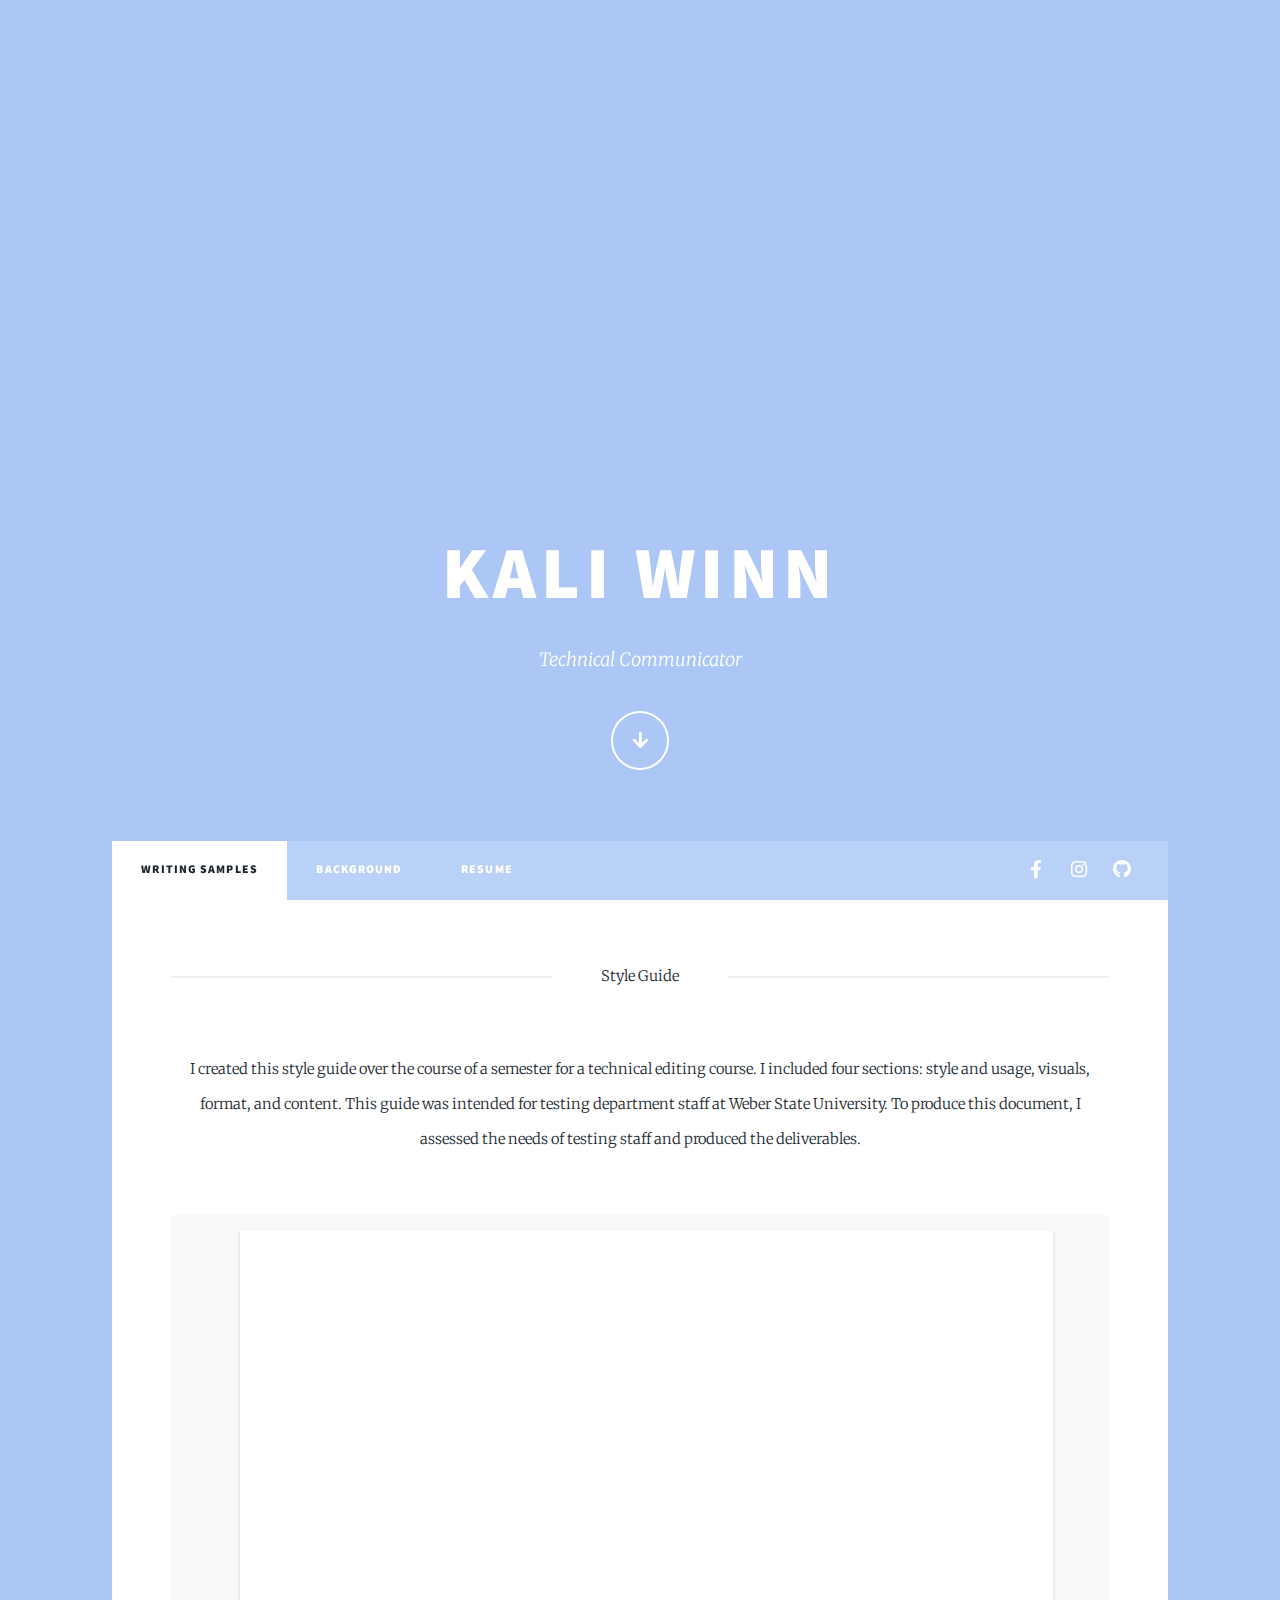
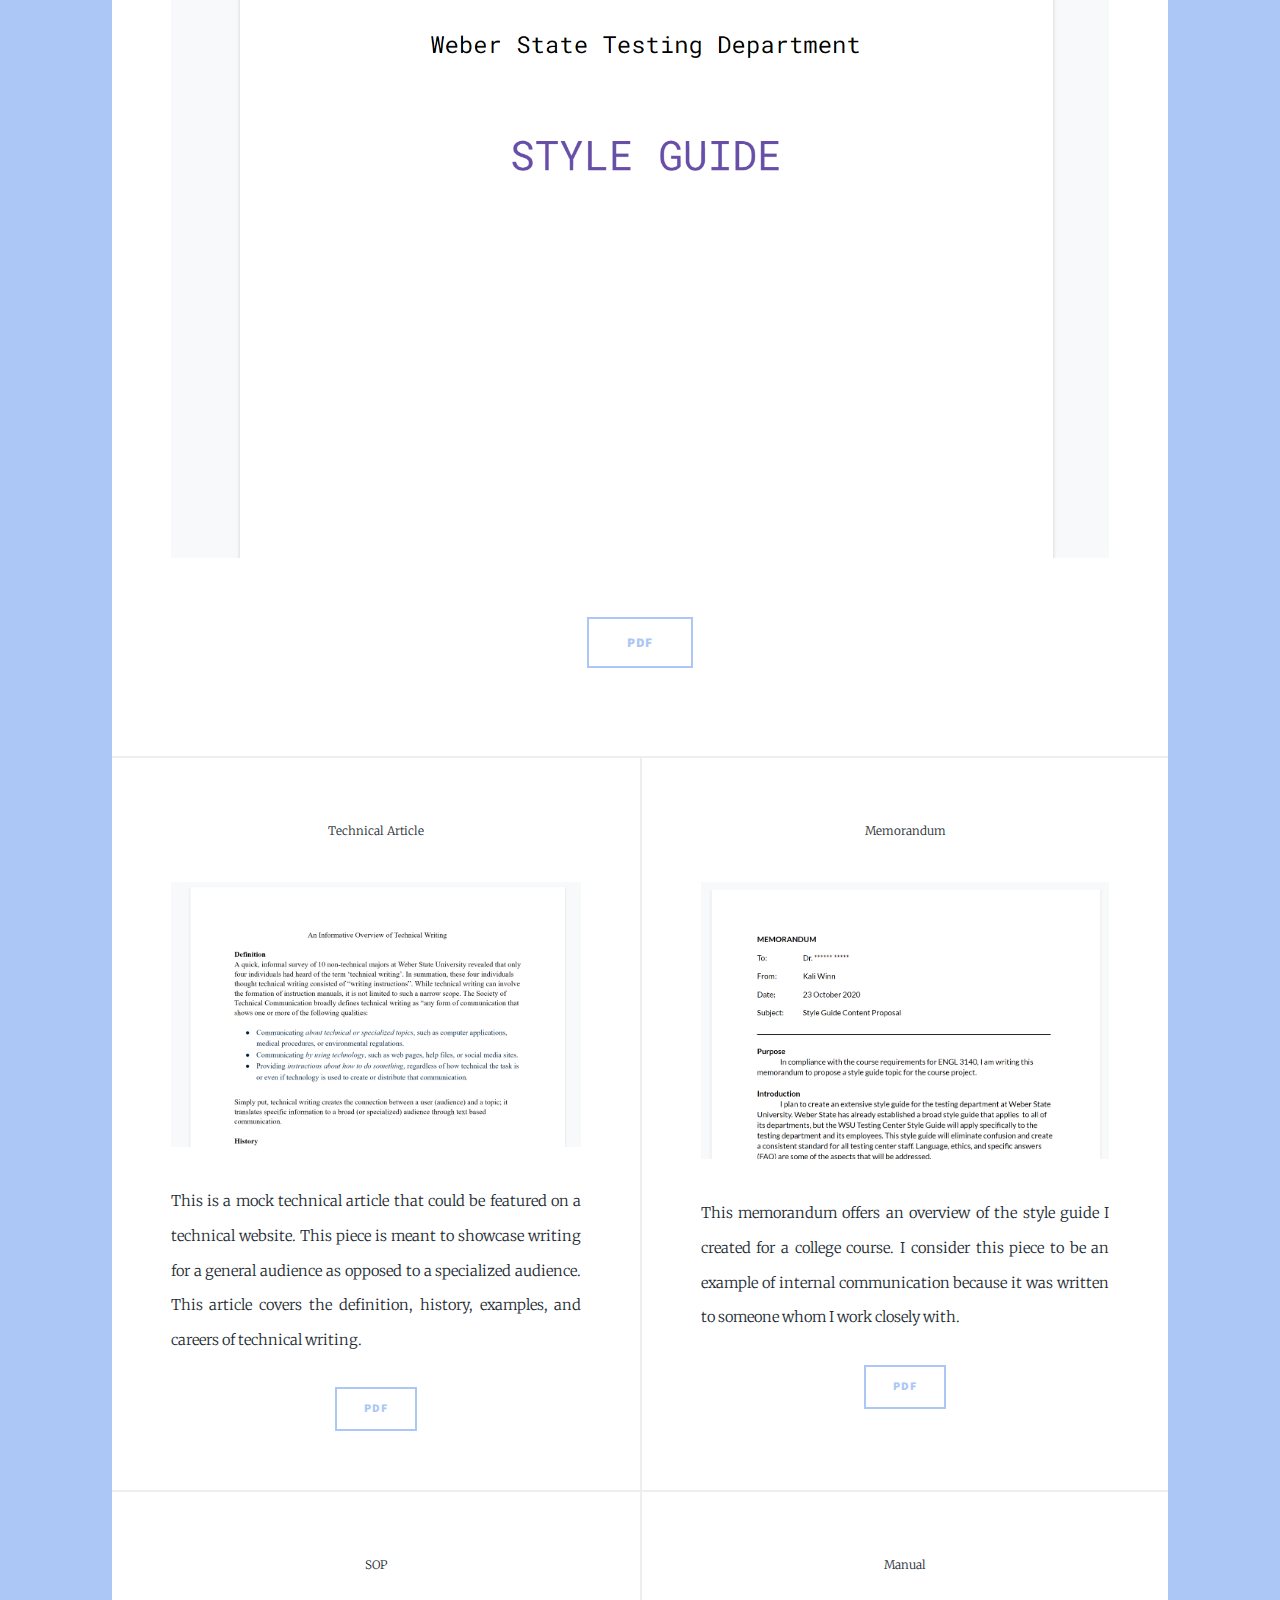
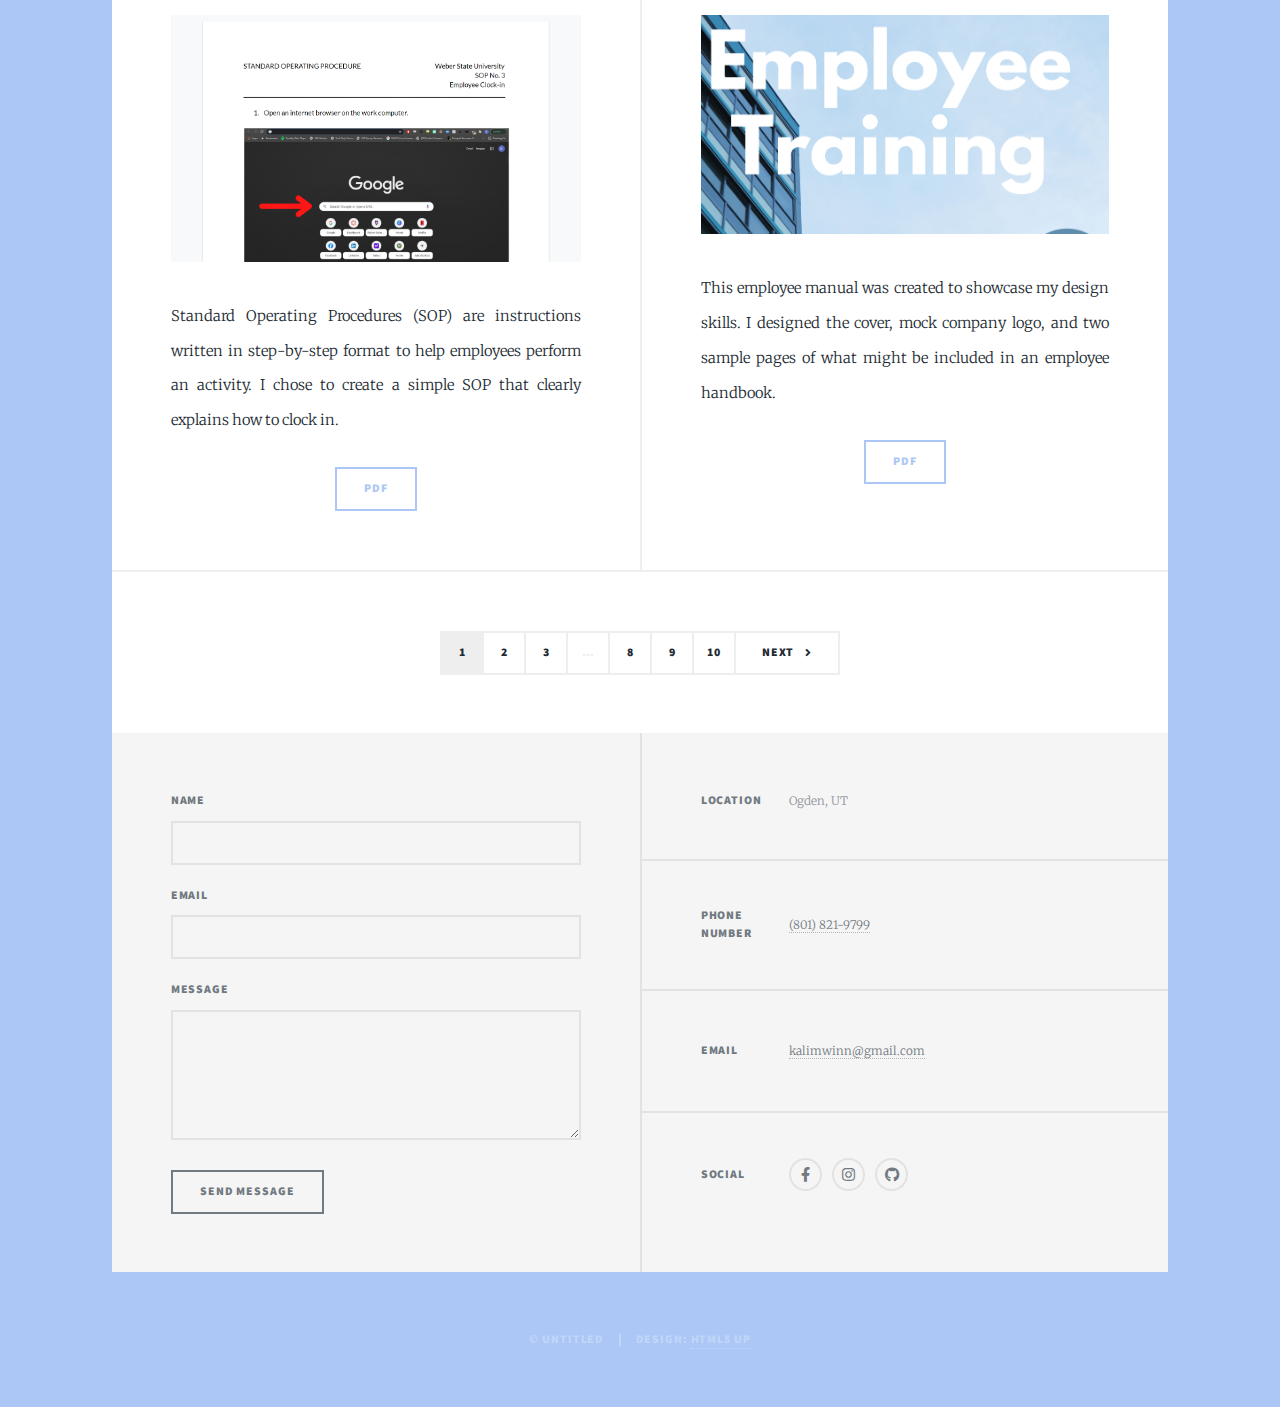
==== index.html @ 78a3e7c5 "Changes" ====
<!DOCTYPE HTML>
<!--
	Massively by HTML5 UP
	html5up.net | @ajlkn
	Free for personal and commercial use under the CCA 3.0 license (html5up.net/license)
-->
<html>
	<head>
		<title>Kali Winn</title>
		<meta charset="utf-8" />
		<meta name="viewport" content="width=device-width, initial-scale=1, user-scalable=no" />
		<link rel="stylesheet" href="assets/css/main.css" />
		<noscript><link rel="stylesheet" href="assets/css/noscript.css" /></noscript>
	</head>
	<body class="is-preload">

		<!-- Wrapper -->
			<div id="wrapper" class="fade-in">

				<!-- Intro -->
					<div id="intro">
						<h1>Kali Winn</h1>
						<p>Technical Communicator</p>
						<ul class="actions">
							<li><a href="#header" class="button icon solid solo fa-arrow-down scrolly">Continue</a></li>
						</ul>
					</div>

				<!-- Header -->
					<header id="header">
						<a href="index.html" class="logo">Portfolio</a>
					</header>

				<!-- Nav -->
					<nav id="nav">
						<ul class="links">
							<li class="active"><a href="index.html">Writing Samples</a></li>
							<li><a href="generic.html">Background</a></li>
							<li><a href="elements.html">Resume</a></li>
						</ul>
						<ul class="icons">
							<li><a href="#" class="icon brands fa-facebook-f"><span class="label">Facebook</span></a></li>
							<li><a href="#" class="icon brands fa-instagram"><span class="label">Instagram</span></a></li>
							<li><a href="#" class="icon brands fa-github"><span class="label">GitHub</span></a></li>
						</ul>
					</nav>

				<!-- Main -->
					<div id="main">

						<!-- Featured Post -->
							<article class="post featured">
								<header class="major">
									<span class="date">Style Guide</span>
									<p>I created this style guide over the course of a semester for a technical editing course. I included four sections: style and usage, visuals, format, and content. This guide was intended for testing department staff at Weber State University. To produce this document, I assessed the needs of testing staff and produced the deliverables.
									</p>
								</header>
								<a href="#" class="image main"><img src="stylecover.png" alt="" /></a>
								<ul class="actions special">
									<li><a href="#" class="button large">PDF</a></li>
								</ul>
							</article>

						<!-- Posts -->
							<section class="posts">
								<article>
									<header>
										<span class="date">Technical Article</span>
									</header>
									<a href="#" class="image fit"><img src="articlecover.png" alt="" /></a>
									<p>This is a mock technical article that could be featured on a technical website. This piece is meant to showcase writing for a general audience as opposed to a specialized audience. This article covers the definition, history, examples, and careers of technical writing.</p>
									<ul class="actions special">
										<li><a href="#" class="button">PDF</a></li>
									</ul>
								</article>
								<article>
									<header>
										<span class="date">Memorandum</span>
									</header>
									<a href="#" class="image fit"><img src="proposalcover.png" alt="" /></a>
									<p>This memorandum offers an overview of the style guide I created for a college course. I consider this piece to be an example of internal communication because it was written to someone whom I work closely with.</p>
									<ul class="actions special">
										<li><a href="#" class="button">PDF</a></li>
									</ul>
								</article>
								<article>
									<header>
										<span class="date">SOP</span>
									</header>
									<a href="#" class="image fit"><img src="sopcover.png" alt="" /></a>
									<p>Standard Operating Procedures (SOP) are instructions written in step-by-step format to help employees perform an activity. I chose to create a simple SOP that clearly explains how to clock in.</p>
									<ul class="actions special">
										<li><a href="#" class="button">PDF</a></li>
									</ul>
								</article>
								<article>
									<header>
										<span class="date">Manual</span>
									</header>
									<a href="#" class="image fit"><img src="manualcover.png" alt="" /></a>
									<p>This employee manual was created to showcase my design skills. I designed the cover, mock company logo, and two sample pages of what might be included in an employee handbook.</p>
									<ul class="actions special">
										<li><a href="#" class="button">PDF</a></li>
									</ul>
								</article>
							</section>

						<!-- Footer -->
							<footer>
								<div class="pagination">
									<!--<a href="#" class="previous">Prev</a>-->
									<a href="#" class="page active">1</a>
									<a href="#" class="page">2</a>
									<a href="#" class="page">3</a>
									<span class="extra">&hellip;</span>
									<a href="#" class="page">8</a>
									<a href="#" class="page">9</a>
									<a href="#" class="page">10</a>
									<a href="#" class="next">Next</a>
								</div>
							</footer>

					</div>

				<!-- Footer -->
					<footer id="footer">
						<section>
							<form method="post" action="#">
								<div class="fields">
									<div class="field">
										<label for="name">Name</label>
										<input type="text" name="name" id="name" />
									</div>
									<div class="field">
										<label for="email">Email</label>
										<input type="text" name="email" id="email" />
									</div>
									<div class="field">
										<label for="message">Message</label>
										<textarea name="message" id="message" rows="3"></textarea>
									</div>
								</div>
								<ul class="actions">
									<li><input type="submit" value="Send Message" /></li>
								</ul>
							</form>
						</section>
						<section class="split contact">
							<section class="alt">
								<h3>Location</h3>
								<p>Ogden, UT</p>
							</section>
							<section>
								<h3>Phone Number</h3>
								<p><a href="#">(801) 821-9799</a></p>
							</section>
							<section>
								<h3>Email</h3>
								<p><a href="#">kalimwinn@gmail.com</a></p>
							</section>
							<section>
								<h3>Social</h3>
								<ul class="icons alt">
									<li><a href="#" class="icon brands alt fa-facebook-f"><span class="label">Facebook</span></a></li>
									<li><a href="#" class="icon brands alt fa-instagram"><span class="label">Instagram</span></a></li>
									<li><a href="#" class="icon brands alt fa-github"><span class="label">GitHub</span></a></li>
								</ul>
							</section>
						</section>
					</footer>

				<!-- Copyright -->
					<div id="copyright">
						<ul><li>&copy; Untitled</li><li>Design: <a href="https://html5up.net">HTML5 UP</a></li></ul>
					</div>

			</div>

		<!-- Scripts -->
			<script src="assets/js/jquery.min.js"></script>
			<script src="assets/js/jquery.scrollex.min.js"></script>
			<script src="assets/js/jquery.scrolly.min.js"></script>
			<script src="assets/js/browser.min.js"></script>
			<script src="assets/js/breakpoints.min.js"></script>
			<script src="assets/js/util.js"></script>
			<script src="assets/js/main.js"></script>

	</body>
</html>
---- assets/css/main.css ----
@import url(fontawesome-all.min.css);
@import url("https://fonts.googleapis.com/css?family=Merriweather:300,700,300italic,700italic|Source+Sans+Pro:900");

/*
	Massively by HTML5 UP
	html5up.net | @ajlkn
	Free for personal and commercial use under the CCA 3.0 license (html5up.net/license)
*/

html, body, div, span, applet, object,
iframe, h1, h2, h3, h4, h5, h6, p, blockquote,
pre, a, abbr, acronym, address, big, cite,
code, del, dfn, em, img, ins, kbd, q, s, samp,
small, strike, strong, sub, sup, tt, var, b,
u, i, center, dl, dt, dd, ol, ul, li, fieldset,
form, label, legend, table, caption, tbody,
tfoot, thead, tr, th, td, article, aside,
canvas, details, embed, figure, figcaption,
footer, header, hgroup, menu, nav, output, ruby,
section, summary, time, mark, audio, video {
	margin: 0;
	padding: 0;
	border: 0;
	font-size: 100%;
	font: inherit;
	vertical-align: baseline;}

article, aside, details, figcaption, figure,
footer, header, hgroup, menu, nav, section {
	display: block;}

body {
	line-height: 1;
}

ol, ul {
	list-style: none;
}

blockquote, q {
	quotes: none;
}

	blockquote:before, blockquote:after, q:before, q:after {
		content: '';
		content: none;
	}

table {
	border-collapse: collapse;
	border-spacing: 0;
}

body {
	-webkit-text-size-adjust: none;
}

mark {
	background-color: transparent;
	color: inherit;
}

input::-moz-focus-inner {
	border: 0;
	padding: 0;
}

input, select, textarea {
	-moz-appearance: none;
	-webkit-appearance: none;
	-ms-appearance: none;
	appearance: none;
}

/* Basic */

	@-ms-viewport {
		width: device-width;
	}

	body {
		-ms-overflow-style: scrollbar;
	}

	@media screen and (max-width: 480px) {

		html, body {
			min-width: 320px;
		}

	}

	html {
		box-sizing: border-box;
	}

	*, *:before, *:after {
		box-sizing: inherit;
	}

	body {
		background-color:#ACC7F6;
	}

		body.is-preload *, body.is-preload *:before, body.is-preload *:after {
			-moz-animation: none !important;
			-webkit-animation: none !important;
			-ms-animation: none !important;
			animation: none !important;
			-moz-transition: none !important;
			-webkit-transition: none !important;
			-ms-transition: none !important;
			transition: none !important;
		}

/* Type */

	html {
		font-size: 16pt;
	}

		@media screen and (max-width: 1680px) {

			html {
				font-size: 12pt;
			}

		}

		@media screen and (max-width: 1280px) {

			html {
				font-size: 11pt;
			}

		}

		@media screen and (max-width: 360px) {

			html {
				font-size: 10pt;
			}

		}

	body {
		color: #212931;
	}

	body, input, select, textarea {
		font-family: "Merriweather", Georgia, serif;
		font-weight: 300;
		font-size: 1rem;
		line-height: 2.375;
	}

	a {
		-moz-transition: color 0.2s ease-in-out, background-color 0.2s ease-in-out, border-color 0.2s ease-in-out, box-shadow 0.2s ease-in-out;
		-webkit-transition: color 0.2s ease-in-out, background-color 0.2s ease-in-out, border-color 0.2s ease-in-out, box-shadow 0.2s ease-in-out;
		-ms-transition: color 0.2s ease-in-out, background-color 0.2s ease-in-out, border-color 0.2s ease-in-out, box-shadow 0.2s ease-in-out;
		transition: color 0.2s ease-in-out, background-color 0.2s ease-in-out, border-color 0.2s ease-in-out, box-shadow 0.2s ease-in-out;
		border-bottom: dotted 1px;
		text-decoration: none;
	}

		a:hover {
			border-bottom-color: transparent;
		}

	strong, b {
		font-weight: 600;
	}

	em, i {
		font-style: italic;
	}

	p {
		text-align: justify;
		margin: 0 0 2rem 0;
	}

	h1, h2, h3, h4, h5, h6 {
		font-family: "Source Sans Pro", Helvetica, sans-serif;
		font-weight: 900;
		line-height: 1.5;
		letter-spacing: 0.075em;
		text-transform: uppercase;
		margin: 0 0 1rem 0;
	}

		h1 a, h2 a, h3 a, h4 a, h5 a, h6 a {
			border-bottom: 0;
			color: inherit;
			text-decoration: none;
		}

	h1 {
		font-size: 4rem;
		line-height: 1.1;
		margin: 0 0 2rem 0;
	}

	h2 {
		font-size: 1.75rem;
		line-height: 1.3;
		margin: 0 0 1.5rem 0;
	}

	h3 {
		font-size: 1.25rem;
		margin: 0 0 1.5rem 0;
	}

	h4 {
		font-size: 1rem;
	}

	h5 {
		font-size: 0.9rem;
	}

	h6 {
		font-size: 0.8rem;
	}

	sub {
		font-size: 0.8rem;
		position: relative;
		top: 0.5rem;
	}

	sup {
		font-size: 0.8rem;
		position: relative;
		top: -0.5rem;
	}

	blockquote {
		border-left: solid 4px;
		font-style: italic;
		margin: 0 0 2rem 0;
		padding: 0.5rem 0 0.5rem 2rem;
	}

	code {
		border: solid 2px;
		font-family: "Courier New", monospace;
		font-size: 0.9rem;
		margin: 0 0.25rem;
		padding: 0.25rem 0.65rem;
	}

	pre {
		-webkit-overflow-scrolling: touch;
		font-family: "Courier New", monospace;
		font-size: 0.9rem;
		margin: 0 0 2rem 0;
	}

		pre code {
			display: block;
			line-height: 1.75;
			padding: 1rem 1.5rem;
			overflow-x: auto;
		}

	hr {
		border: 0;
		border-bottom: solid 2px;
		margin: 3rem 0;
	}

		hr.major {
			margin: 5rem 0;
		}

	.align-left {
		text-align: left;
	}

	.align-center {
		text-align: center;
	}

	.align-right {
		text-align: right;
	}

	input, select, textarea {
		color: #212931;
	}

	a {
		color: #212931;
		border-bottom-color: rgba(33, 41, 49, 0.5);
	}

		a:hover {
			border-bottom-color: transparent;
			color: #18bfef !important;
		}

	strong, b {
		color: #212931;
	}

	h1, h2, h3, h4, h5, h6 {
		color: #212931;
	}

	blockquote {
		border-left-color: #eeeeee;
	}

	code {
		background: rgba(220, 220, 220, 0.25);
		border-color: #eeeeee;
	}

	hr {
		border-bottom-color: #eeeeee;
	}

/* Row */

	.row {
		display: flex;
		flex-wrap: wrap;
		box-sizing: border-box;
		align-items: stretch;
	}

		.row > * {
			box-sizing: border-box;
		}

		.row.gtr-uniform > * > :last-child {
			margin-bottom: 0;
		}

		.row.aln-left {
			justify-content: flex-start;
		}

		.row.aln-center {
			justify-content: center;
		}

		.row.aln-right {
			justify-content: flex-end;
		}

		.row.aln-top {
			align-items: flex-start;
		}

		.row.aln-middle {
			align-items: center;
		}

		.row.aln-bottom {
			align-items: flex-end;
		}

		.row > .imp {
			order: -1;
		}

		.row > .col-1 {
			width: 8.33333%;
		}

		.row > .off-1 {
			margin-left: 8.33333%;
		}

		.row > .col-2 {
			width: 16.66667%;
		}

		.row > .off-2 {
			margin-left: 16.66667%;
		}

		.row > .col-3 {
			width: 25%;
		}

		.row > .off-3 {
			margin-left: 25%;
		}

		.row > .col-4 {
			width: 33.33333%;
		}

		.row > .off-4 {
			margin-left: 33.33333%;
		}

		.row > .col-5 {
			width: 41.66667%;
		}

		.row > .off-5 {
			margin-left: 41.66667%;
		}

		.row > .col-6 {
			width: 50%;
		}

		.row > .off-6 {
			margin-left: 50%;
		}

		.row > .col-7 {
			width: 58.33333%;
		}

		.row > .off-7 {
			margin-left: 58.33333%;
		}

		.row > .col-8 {
			width: 66.66667%;
		}

		.row > .off-8 {
			margin-left: 66.66667%;
		}

		.row > .col-9 {
			width: 75%;
		}

		.row > .off-9 {
			margin-left: 75%;
		}

		.row > .col-10 {
			width: 83.33333%;
		}

		.row > .off-10 {
			margin-left: 83.33333%;
		}

		.row > .col-11 {
			width: 91.66667%;
		}

		.row > .off-11 {
			margin-left: 91.66667%;
		}

		.row > .col-12 {
			width: 100%;
		}

		.row > .off-12 {
			margin-left: 100%;
		}

		.row.gtr-0 {
			margin-top: 0;
			margin-left: 0rem;
		}

			.row.gtr-0 > * {
				padding: 0 0 0 0rem;
			}

			.row.gtr-0.gtr-uniform {
				margin-top: 0rem;
			}

				.row.gtr-0.gtr-uniform > * {
					padding-top: 0rem;
				}

		.row.gtr-25 {
			margin-top: 0;
			margin-left: -0.375rem;
		}

			.row.gtr-25 > * {
				padding: 0 0 0 0.375rem;
			}

			.row.gtr-25.gtr-uniform {
				margin-top: -0.375rem;
			}

				.row.gtr-25.gtr-uniform > * {
					padding-top: 0.375rem;
				}

		.row.gtr-50 {
			margin-top: 0;
			margin-left: -0.75rem;
		}

			.row.gtr-50 > * {
				padding: 0 0 0 0.75rem;
			}

			.row.gtr-50.gtr-uniform {
				margin-top: -0.75rem;
			}

				.row.gtr-50.gtr-uniform > * {
					padding-top: 0.75rem;
				}

		.row {
			margin-top: 0;
			margin-left: -1.5rem;
		}

			.row > * {
				padding: 0 0 0 1.5rem;
			}

			.row.gtr-uniform {
				margin-top: -1.5rem;
			}

				.row.gtr-uniform > * {
					padding-top: 1.5rem;
				}

		.row.gtr-150 {
			margin-top: 0;
			margin-left: -2.25rem;
		}

			.row.gtr-150 > * {
				padding: 0 0 0 2.25rem;
			}

			.row.gtr-150.gtr-uniform {
				margin-top: -2.25rem;
			}

				.row.gtr-150.gtr-uniform > * {
					padding-top: 2.25rem;
				}

		.row.gtr-200 {
			margin-top: 0;
			margin-left: -3rem;
		}

			.row.gtr-200 > * {
				padding: 0 0 0 3rem;
			}

			.row.gtr-200.gtr-uniform {
				margin-top: -3rem;
			}

				.row.gtr-200.gtr-uniform > * {
					padding-top: 3rem;
				}

		@media screen and (max-width: 1680px) {

			.row {
				display: flex;
				flex-wrap: wrap;
				box-sizing: border-box;
				align-items: stretch;
			}

				.row > * {
					box-sizing: border-box;
				}

				.row.gtr-uniform > * > :last-child {
					margin-bottom: 0;
				}

				.row.aln-left {
					justify-content: flex-start;
				}

				.row.aln-center {
					justify-content: center;
				}

				.row.aln-right {
					justify-content: flex-end;
				}

				.row.aln-top {
					align-items: flex-start;
				}

				.row.aln-middle {
					align-items: center;
				}

				.row.aln-bottom {
					align-items: flex-end;
				}

				.row > .imp-xlarge {
					order: -1;
				}

				.row > .col-1-xlarge {
					width: 8.33333%;
				}

				.row > .off-1-xlarge {
					margin-left: 8.33333%;
				}

				.row > .col-2-xlarge {
					width: 16.66667%;
				}

				.row > .off-2-xlarge {
					margin-left: 16.66667%;
				}

				.row > .col-3-xlarge {
					width: 25%;
				}

				.row > .off-3-xlarge {
					margin-left: 25%;
				}

				.row > .col-4-xlarge {
					width: 33.33333%;
				}

				.row > .off-4-xlarge {
					margin-left: 33.33333%;
				}

				.row > .col-5-xlarge {
					width: 41.66667%;
				}

				.row > .off-5-xlarge {
					margin-left: 41.66667%;
				}

				.row > .col-6-xlarge {
					width: 50%;
				}

				.row > .off-6-xlarge {
					margin-left: 50%;
				}

				.row > .col-7-xlarge {
					width: 58.33333%;
				}

				.row > .off-7-xlarge {
					margin-left: 58.33333%;
				}

				.row > .col-8-xlarge {
					width: 66.66667%;
				}

				.row > .off-8-xlarge {
					margin-left: 66.66667%;
				}

				.row > .col-9-xlarge {
					width: 75%;
				}

				.row > .off-9-xlarge {
					margin-left: 75%;
				}

				.row > .col-10-xlarge {
					width: 83.33333%;
				}

				.row > .off-10-xlarge {
					margin-left: 83.33333%;
				}

				.row > .col-11-xlarge {
					width: 91.66667%;
				}

				.row > .off-11-xlarge {
					margin-left: 91.66667%;
				}

				.row > .col-12-xlarge {
					width: 100%;
				}

				.row > .off-12-xlarge {
					margin-left: 100%;
				}

				.row.gtr-0 {
					margin-top: 0;
					margin-left: 0rem;
				}

					.row.gtr-0 > * {
						padding: 0 0 0 0rem;
					}

					.row.gtr-0.gtr-uniform {
						margin-top: 0rem;
					}

						.row.gtr-0.gtr-uniform > * {
							padding-top: 0rem;
						}

				.row.gtr-25 {
					margin-top: 0;
					margin-left: -0.375rem;
				}

					.row.gtr-25 > * {
						padding: 0 0 0 0.375rem;
					}

					.row.gtr-25.gtr-uniform {
						margin-top: -0.375rem;
					}

						.row.gtr-25.gtr-uniform > * {
							padding-top: 0.375rem;
						}

				.row.gtr-50 {
					margin-top: 0;
					margin-left: -0.75rem;
				}

					.row.gtr-50 > * {
						padding: 0 0 0 0.75rem;
					}

					.row.gtr-50.gtr-uniform {
						margin-top: -0.75rem;
					}

						.row.gtr-50.gtr-uniform > * {
							padding-top: 0.75rem;
						}

				.row {
					margin-top: 0;
					margin-left: -1.5rem;
				}

					.row > * {
						padding: 0 0 0 1.5rem;
					}

					.row.gtr-uniform {
						margin-top: -1.5rem;
					}

						.row.gtr-uniform > * {
							padding-top: 1.5rem;
						}

				.row.gtr-150 {
					margin-top: 0;
					margin-left: -2.25rem;
				}

					.row.gtr-150 > * {
						padding: 0 0 0 2.25rem;
					}

					.row.gtr-150.gtr-uniform {
						margin-top: -2.25rem;
					}

						.row.gtr-150.gtr-uniform > * {
							padding-top: 2.25rem;
						}

				.row.gtr-200 {
					margin-top: 0;
					margin-left: -3rem;
				}

					.row.gtr-200 > * {
						padding: 0 0 0 3rem;
					}

					.row.gtr-200.gtr-uniform {
						margin-top: -3rem;
					}

						.row.gtr-200.gtr-uniform > * {
							padding-top: 3rem;
						}

		}

		@media screen and (max-width: 1280px) {

			.row {
				display: flex;
				flex-wrap: wrap;
				box-sizing: border-box;
				align-items: stretch;
			}

				.row > * {
					box-sizing: border-box;
				}

				.row.gtr-uniform > * > :last-child {
					margin-bottom: 0;
				}

				.row.aln-left {
					justify-content: flex-start;
				}

				.row.aln-center {
					justify-content: center;
				}

				.row.aln-right {
					justify-content: flex-end;
				}

				.row.aln-top {
					align-items: flex-start;
				}

				.row.aln-middle {
					align-items: center;
				}

				.row.aln-bottom {
					align-items: flex-end;
				}

				.row > .imp-large {
					order: -1;
				}

				.row > .col-1-large {
					width: 8.33333%;
				}

				.row > .off-1-large {
					margin-left: 8.33333%;
				}

				.row > .col-2-large {
					width: 16.66667%;
				}

				.row > .off-2-large {
					margin-left: 16.66667%;
				}

				.row > .col-3-large {
					width: 25%;
				}

				.row > .off-3-large {
					margin-left: 25%;
				}

				.row > .col-4-large {
					width: 33.33333%;
				}

				.row > .off-4-large {
					margin-left: 33.33333%;
				}

				.row > .col-5-large {
					width: 41.66667%;
				}

				.row > .off-5-large {
					margin-left: 41.66667%;
				}

				.row > .col-6-large {
					width: 50%;
				}

				.row > .off-6-large {
					margin-left: 50%;
				}

				.row > .col-7-large {
					width: 58.33333%;
				}

				.row > .off-7-large {
					margin-left: 58.33333%;
				}

				.row > .col-8-large {
					width: 66.66667%;
				}

				.row > .off-8-large {
					margin-left: 66.66667%;
				}

				.row > .col-9-large {
					width: 75%;
				}

				.row > .off-9-large {
					margin-left: 75%;
				}

				.row > .col-10-large {
					width: 83.33333%;
				}

				.row > .off-10-large {
					margin-left: 83.33333%;
				}

				.row > .col-11-large {
					width: 91.66667%;
				}

				.row > .off-11-large {
					margin-left: 91.66667%;
				}

				.row > .col-12-large {
					width: 100%;
				}

				.row > .off-12-large {
					margin-left: 100%;
				}

				.row.gtr-0 {
					margin-top: 0;
					margin-left: 0rem;
				}

					.row.gtr-0 > * {
						padding: 0 0 0 0rem;
					}

					.row.gtr-0.gtr-uniform {
						margin-top: 0rem;
					}

						.row.gtr-0.gtr-uniform > * {
							padding-top: 0rem;
						}

				.row.gtr-25 {
					margin-top: 0;
					margin-left: -0.375rem;
				}

					.row.gtr-25 > * {
						padding: 0 0 0 0.375rem;
					}

					.row.gtr-25.gtr-uniform {
						margin-top: -0.375rem;
					}

						.row.gtr-25.gtr-uniform > * {
							padding-top: 0.375rem;
						}

				.row.gtr-50 {
					margin-top: 0;
					margin-left: -0.75rem;
				}

					.row.gtr-50 > * {
						padding: 0 0 0 0.75rem;
					}

					.row.gtr-50.gtr-uniform {
						margin-top: -0.75rem;
					}

						.row.gtr-50.gtr-uniform > * {
							padding-top: 0.75rem;
						}

				.row {
					margin-top: 0;
					margin-left: -1.5rem;
				}

					.row > * {
						padding: 0 0 0 1.5rem;
					}

					.row.gtr-uniform {
						margin-top: -1.5rem;
					}

						.row.gtr-uniform > * {
							padding-top: 1.5rem;
						}

				.row.gtr-150 {
					margin-top: 0;
					margin-left: -2.25rem;
				}

					.row.gtr-150 > * {
						padding: 0 0 0 2.25rem;
					}

					.row.gtr-150.gtr-uniform {
						margin-top: -2.25rem;
					}

						.row.gtr-150.gtr-uniform > * {
							padding-top: 2.25rem;
						}

				.row.gtr-200 {
					margin-top: 0;
					margin-left: -3rem;
				}

					.row.gtr-200 > * {
						padding: 0 0 0 3rem;
					}

					.row.gtr-200.gtr-uniform {
						margin-top: -3rem;
					}

						.row.gtr-200.gtr-uniform > * {
							padding-top: 3rem;
						}

		}

		@media screen and (max-width: 980px) {

			.row {
				display: flex;
				flex-wrap: wrap;
				box-sizing: border-box;
				align-items: stretch;
			}

				.row > * {
					box-sizing: border-box;
				}

				.row.gtr-uniform > * > :last-child {
					margin-bottom: 0;
				}

				.row.aln-left {
					justify-content: flex-start;
				}

				.row.aln-center {
					justify-content: center;
				}

				.row.aln-right {
					justify-content: flex-end;
				}

				.row.aln-top {
					align-items: flex-start;
				}

				.row.aln-middle {
					align-items: center;
				}

				.row.aln-bottom {
					align-items: flex-end;
				}

				.row > .imp-medium {
					order: -1;
				}

				.row > .col-1-medium {
					width: 8.33333%;
				}

				.row > .off-1-medium {
					margin-left: 8.33333%;
				}

				.row > .col-2-medium {
					width: 16.66667%;
				}

				.row > .off-2-medium {
					margin-left: 16.66667%;
				}

				.row > .col-3-medium {
					width: 25%;
				}

				.row > .off-3-medium {
					margin-left: 25%;
				}

				.row > .col-4-medium {
					width: 33.33333%;
				}

				.row > .off-4-medium {
					margin-left: 33.33333%;
				}

				.row > .col-5-medium {
					width: 41.66667%;
				}

				.row > .off-5-medium {
					margin-left: 41.66667%;
				}

				.row > .col-6-medium {
					width: 50%;
				}

				.row > .off-6-medium {
					margin-left: 50%;
				}

				.row > .col-7-medium {
					width: 58.33333%;
				}

				.row > .off-7-medium {
					margin-left: 58.33333%;
				}

				.row > .col-8-medium {
					width: 66.66667%;
				}

				.row > .off-8-medium {
					margin-left: 66.66667%;
				}

				.row > .col-9-medium {
					width: 75%;
				}

				.row > .off-9-medium {
					margin-left: 75%;
				}

				.row > .col-10-medium {
					width: 83.33333%;
				}

				.row > .off-10-medium {
					margin-left: 83.33333%;
				}

				.row > .col-11-medium {
					width: 91.66667%;
				}

				.row > .off-11-medium {
					margin-left: 91.66667%;
				}

				.row > .col-12-medium {
					width: 100%;
				}

				.row > .off-12-medium {
					margin-left: 100%;
				}

				.row.gtr-0 {
					margin-top: 0;
					margin-left: 0rem;
				}

					.row.gtr-0 > * {
						padding: 0 0 0 0rem;
					}

					.row.gtr-0.gtr-uniform {
						margin-top: 0rem;
					}

						.row.gtr-0.gtr-uniform > * {
							padding-top: 0rem;
						}

				.row.gtr-25 {
					margin-top: 0;
					margin-left: -0.375rem;
				}

					.row.gtr-25 > * {
						padding: 0 0 0 0.375rem;
					}

					.row.gtr-25.gtr-uniform {
						margin-top: -0.375rem;
					}

						.row.gtr-25.gtr-uniform > * {
							padding-top: 0.375rem;
						}

				.row.gtr-50 {
					margin-top: 0;
					margin-left: -0.75rem;
				}

					.row.gtr-50 > * {
						padding: 0 0 0 0.75rem;
					}

					.row.gtr-50.gtr-uniform {
						margin-top: -0.75rem;
					}

						.row.gtr-50.gtr-uniform > * {
							padding-top: 0.75rem;
						}

				.row {
					margin-top: 0;
					margin-left: -1.5rem;
				}

					.row > * {
						padding: 0 0 0 1.5rem;
					}

					.row.gtr-uniform {
						margin-top: -1.5rem;
					}

						.row.gtr-uniform > * {
							padding-top: 1.5rem;
						}

				.row.gtr-150 {
					margin-top: 0;
					margin-left: -2.25rem;
				}

					.row.gtr-150 > * {
						padding: 0 0 0 2.25rem;
					}

					.row.gtr-150.gtr-uniform {
						margin-top: -2.25rem;
					}

						.row.gtr-150.gtr-uniform > * {
							padding-top: 2.25rem;
						}

				.row.gtr-200 {
					margin-top: 0;
					margin-left: -3rem;
				}

					.row.gtr-200 > * {
						padding: 0 0 0 3rem;
					}

					.row.gtr-200.gtr-uniform {
						margin-top: -3rem;
					}

						.row.gtr-200.gtr-uniform > * {
							padding-top: 3rem;
						}

		}

		@media screen and (max-width: 736px) {

			.row {
				display: flex;
				flex-wrap: wrap;
				box-sizing: border-box;
				align-items: stretch;
			}

				.row > * {
					box-sizing: border-box;
				}

				.row.gtr-uniform > * > :last-child {
					margin-bottom: 0;
				}

				.row.aln-left {
					justify-content: flex-start;
				}

				.row.aln-center {
					justify-content: center;
				}

				.row.aln-right {
					justify-content: flex-end;
				}

				.row.aln-top {
					align-items: flex-start;
				}

				.row.aln-middle {
					align-items: center;
				}

				.row.aln-bottom {
					align-items: flex-end;
				}

				.row > .imp-small {
					order: -1;
				}

				.row > .col-1-small {
					width: 8.33333%;
				}

				.row > .off-1-small {
					margin-left: 8.33333%;
				}

				.row > .col-2-small {
					width: 16.66667%;
				}

				.row > .off-2-small {
					margin-left: 16.66667%;
				}

				.row > .col-3-small {
					width: 25%;
				}

				.row > .off-3-small {
					margin-left: 25%;
				}

				.row > .col-4-small {
					width: 33.33333%;
				}

				.row > .off-4-small {
					margin-left: 33.33333%;
				}

				.row > .col-5-small {
					width: 41.66667%;
				}

				.row > .off-5-small {
					margin-left: 41.66667%;
				}

				.row > .col-6-small {
					width: 50%;
				}

				.row > .off-6-small {
					margin-left: 50%;
				}

				.row > .col-7-small {
					width: 58.33333%;
				}

				.row > .off-7-small {
					margin-left: 58.33333%;
				}

				.row > .col-8-small {
					width: 66.66667%;
				}

				.row > .off-8-small {
					margin-left: 66.66667%;
				}

				.row > .col-9-small {
					width: 75%;
				}

				.row > .off-9-small {
					margin-left: 75%;
				}

				.row > .col-10-small {
					width: 83.33333%;
				}

				.row > .off-10-small {
					margin-left: 83.33333%;
				}

				.row > .col-11-small {
					width: 91.66667%;
				}

				.row > .off-11-small {
					margin-left: 91.66667%;
				}

				.row > .col-12-small {
					width: 100%;
				}

				.row > .off-12-small {
					margin-left: 100%;
				}

				.row.gtr-0 {
					margin-top: 0;
					margin-left: 0rem;
				}

					.row.gtr-0 > * {
						padding: 0 0 0 0rem;
					}

					.row.gtr-0.gtr-uniform {
						margin-top: 0rem;
					}

						.row.gtr-0.gtr-uniform > * {
							padding-top: 0rem;
						}

				.row.gtr-25 {
					margin-top: 0;
					margin-left: -0.375rem;
				}

					.row.gtr-25 > * {
						padding: 0 0 0 0.375rem;
					}

					.row.gtr-25.gtr-uniform {
						margin-top: -0.375rem;
					}

						.row.gtr-25.gtr-uniform > * {
							padding-top: 0.375rem;
						}

				.row.gtr-50 {
					margin-top: 0;
					margin-left: -0.75rem;
				}

					.row.gtr-50 > * {
						padding: 0 0 0 0.75rem;
					}

					.row.gtr-50.gtr-uniform {
						margin-top: -0.75rem;
					}

						.row.gtr-50.gtr-uniform > * {
							padding-top: 0.75rem;
						}

				.row {
					margin-top: 0;
					margin-left: -1.5rem;
				}

					.row > * {
						padding: 0 0 0 1.5rem;
					}

					.row.gtr-uniform {
						margin-top: -1.5rem;
					}

						.row.gtr-uniform > * {
							padding-top: 1.5rem;
						}

				.row.gtr-150 {
					margin-top: 0;
					margin-left: -2.25rem;
				}

					.row.gtr-150 > * {
						padding: 0 0 0 2.25rem;
					}

					.row.gtr-150.gtr-uniform {
						margin-top: -2.25rem;
					}

						.row.gtr-150.gtr-uniform > * {
							padding-top: 2.25rem;
						}

				.row.gtr-200 {
					margin-top: 0;
					margin-left: -3rem;
				}

					.row.gtr-200 > * {
						padding: 0 0 0 3rem;
					}

					.row.gtr-200.gtr-uniform {
						margin-top: -3rem;
					}

						.row.gtr-200.gtr-uniform > * {
							padding-top: 3rem;
						}

		}

		@media screen and (max-width: 480px) {

			.row {
				display: flex;
				flex-wrap: wrap;
				box-sizing: border-box;
				align-items: stretch;
			}

				.row > * {
					box-sizing: border-box;
				}

				.row.gtr-uniform > * > :last-child {
					margin-bottom: 0;
				}

				.row.aln-left {
					justify-content: flex-start;
				}

				.row.aln-center {
					justify-content: center;
				}

				.row.aln-right {
					justify-content: flex-end;
				}

				.row.aln-top {
					align-items: flex-start;
				}

				.row.aln-middle {
					align-items: center;
				}

				.row.aln-bottom {
					align-items: flex-end;
				}

				.row > .imp-xsmall {
					order: -1;
				}

				.row > .col-1-xsmall {
					width: 8.33333%;
				}

				.row > .off-1-xsmall {
					margin-left: 8.33333%;
				}

				.row > .col-2-xsmall {
					width: 16.66667%;
				}

				.row > .off-2-xsmall {
					margin-left: 16.66667%;
				}

				.row > .col-3-xsmall {
					width: 25%;
				}

				.row > .off-3-xsmall {
					margin-left: 25%;
				}

				.row > .col-4-xsmall {
					width: 33.33333%;
				}

				.row > .off-4-xsmall {
					margin-left: 33.33333%;
				}

				.row > .col-5-xsmall {
					width: 41.66667%;
				}

				.row > .off-5-xsmall {
					margin-left: 41.66667%;
				}

				.row > .col-6-xsmall {
					width: 50%;
				}

				.row > .off-6-xsmall {
					margin-left: 50%;
				}

				.row > .col-7-xsmall {
					width: 58.33333%;
				}

				.row > .off-7-xsmall {
					margin-left: 58.33333%;
				}

				.row > .col-8-xsmall {
					width: 66.66667%;
				}

				.row > .off-8-xsmall {
					margin-left: 66.66667%;
				}

				.row > .col-9-xsmall {
					width: 75%;
				}

				.row > .off-9-xsmall {
					margin-left: 75%;
				}

				.row > .col-10-xsmall {
					width: 83.33333%;
				}

				.row > .off-10-xsmall {
					margin-left: 83.33333%;
				}

				.row > .col-11-xsmall {
					width: 91.66667%;
				}

				.row > .off-11-xsmall {
					margin-left: 91.66667%;
				}

				.row > .col-12-xsmall {
					width: 100%;
				}

				.row > .off-12-xsmall {
					margin-left: 100%;
				}

				.row.gtr-0 {
					margin-top: 0;
					margin-left: 0rem;
				}

					.row.gtr-0 > * {
						padding: 0 0 0 0rem;
					}

					.row.gtr-0.gtr-uniform {
						margin-top: 0rem;
					}

						.row.gtr-0.gtr-uniform > * {
							padding-top: 0rem;
						}

				.row.gtr-25 {
					margin-top: 0;
					margin-left: -0.375rem;
				}

					.row.gtr-25 > * {
						padding: 0 0 0 0.375rem;
					}

					.row.gtr-25.gtr-uniform {
						margin-top: -0.375rem;
					}

						.row.gtr-25.gtr-uniform > * {
							padding-top: 0.375rem;
						}

				.row.gtr-50 {
					margin-top: 0;
					margin-left: -0.75rem;
				}

					.row.gtr-50 > * {
						padding: 0 0 0 0.75rem;
					}

					.row.gtr-50.gtr-uniform {
						margin-top: -0.75rem;
					}

						.row.gtr-50.gtr-uniform > * {
							padding-top: 0.75rem;
						}

				.row {
					margin-top: 0;
					margin-left: -1.5rem;
				}

					.row > * {
						padding: 0 0 0 1.5rem;
					}

					.row.gtr-uniform {
						margin-top: -1.5rem;
					}

						.row.gtr-uniform > * {
							padding-top: 1.5rem;
						}

				.row.gtr-150 {
					margin-top: 0;
					margin-left: -2.25rem;
				}

					.row.gtr-150 > * {
						padding: 0 0 0 2.25rem;
					}

					.row.gtr-150.gtr-uniform {
						margin-top: -2.25rem;
					}

						.row.gtr-150.gtr-uniform > * {
							padding-top: 2.25rem;
						}

				.row.gtr-200 {
					margin-top: 0;
					margin-left: -3rem;
				}

					.row.gtr-200 > * {
						padding: 0 0 0 3rem;
					}

					.row.gtr-200.gtr-uniform {
						margin-top: -3rem;
					}

						.row.gtr-200.gtr-uniform > * {
							padding-top: 3rem;
						}

		}

		@media screen and (max-width: 360px) {

			.row {
				display: flex;
				flex-wrap: wrap;
				box-sizing: border-box;
				align-items: stretch;
			}

				.row > * {
					box-sizing: border-box;
				}

				.row.gtr-uniform > * > :last-child {
					margin-bottom: 0;
				}

				.row.aln-left {
					justify-content: flex-start;
				}

				.row.aln-center {
					justify-content: center;
				}

				.row.aln-right {
					justify-content: flex-end;
				}

				.row.aln-top {
					align-items: flex-start;
				}

				.row.aln-middle {
					align-items: center;
				}

				.row.aln-bottom {
					align-items: flex-end;
				}

				.row > .imp-xxsmall {
					order: -1;
				}

				.row > .col-1-xxsmall {
					width: 8.33333%;
				}

				.row > .off-1-xxsmall {
					margin-left: 8.33333%;
				}

				.row > .col-2-xxsmall {
					width: 16.66667%;
				}

				.row > .off-2-xxsmall {
					margin-left: 16.66667%;
				}

				.row > .col-3-xxsmall {
					width: 25%;
				}

				.row > .off-3-xxsmall {
					margin-left: 25%;
				}

				.row > .col-4-xxsmall {
					width: 33.33333%;
				}

				.row > .off-4-xxsmall {
					margin-left: 33.33333%;
				}

				.row > .col-5-xxsmall {
					width: 41.66667%;
				}

				.row > .off-5-xxsmall {
					margin-left: 41.66667%;
				}

				.row > .col-6-xxsmall {
					width: 50%;
				}

				.row > .off-6-xxsmall {
					margin-left: 50%;
				}

				.row > .col-7-xxsmall {
					width: 58.33333%;
				}

				.row > .off-7-xxsmall {
					margin-left: 58.33333%;
				}

				.row > .col-8-xxsmall {
					width: 66.66667%;
				}

				.row > .off-8-xxsmall {
					margin-left: 66.66667%;
				}

				.row > .col-9-xxsmall {
					width: 75%;
				}

				.row > .off-9-xxsmall {
					margin-left: 75%;
				}

				.row > .col-10-xxsmall {
					width: 83.33333%;
				}

				.row > .off-10-xxsmall {
					margin-left: 83.33333%;
				}

				.row > .col-11-xxsmall {
					width: 91.66667%;
				}

				.row > .off-11-xxsmall {
					margin-left: 91.66667%;
				}

				.row > .col-12-xxsmall {
					width: 100%;
				}

				.row > .off-12-xxsmall {
					margin-left: 100%;
				}

				.row.gtr-0 {
					margin-top: 0;
					margin-left: 0rem;
				}

					.row.gtr-0 > * {
						padding: 0 0 0 0rem;
					}

					.row.gtr-0.gtr-uniform {
						margin-top: 0rem;
					}

						.row.gtr-0.gtr-uniform > * {
							padding-top: 0rem;
						}

				.row.gtr-25 {
					margin-top: 0;
					margin-left: -0.375rem;
				}

					.row.gtr-25 > * {
						padding: 0 0 0 0.375rem;
					}

					.row.gtr-25.gtr-uniform {
						margin-top: -0.375rem;
					}

						.row.gtr-25.gtr-uniform > * {
							padding-top: 0.375rem;
						}

				.row.gtr-50 {
					margin-top: 0;
					margin-left: -0.75rem;
				}

					.row.gtr-50 > * {
						padding: 0 0 0 0.75rem;
					}

					.row.gtr-50.gtr-uniform {
						margin-top: -0.75rem;
					}

						.row.gtr-50.gtr-uniform > * {
							padding-top: 0.75rem;
						}

				.row {
					margin-top: 0;
					margin-left: -1.5rem;
				}

					.row > * {
						padding: 0 0 0 1.5rem;
					}

					.row.gtr-uniform {
						margin-top: -1.5rem;
					}

						.row.gtr-uniform > * {
							padding-top: 1.5rem;
						}

				.row.gtr-150 {
					margin-top: 0;
					margin-left: -2.25rem;
				}

					.row.gtr-150 > * {
						padding: 0 0 0 2.25rem;
					}

					.row.gtr-150.gtr-uniform {
						margin-top: -2.25rem;
					}

						.row.gtr-150.gtr-uniform > * {
							padding-top: 2.25rem;
						}

				.row.gtr-200 {
					margin-top: 0;
					margin-left: -3rem;
				}

					.row.gtr-200 > * {
						padding: 0 0 0 3rem;
					}

					.row.gtr-200.gtr-uniform {
						margin-top: -3rem;
					}

						.row.gtr-200.gtr-uniform > * {
							padding-top: 3rem;
						}

		}

/* Box */

	.box {
		border: solid 2px;
		margin-bottom: 2rem;
		padding: 1.5rem;
	}

		.box > :last-child,
		.box > :last-child > :last-child,
		.box > :last-child > :last-child > :last-child {
			margin-bottom: 0;
		}

		.box.alt {
			border: 0;
			border-radius: 0;
			padding: 0;
		}

	.box {
		border-color: #eeeeee;
	}

/* Button */

	input[type="submit"],
	input[type="reset"],
	input[type="button"],
	button,
	.button {
		-moz-appearance: none;
		-webkit-appearance: none;
		-ms-appearance: none;
		appearance: none;
		-moz-transition: background-color 0.2s ease-in-out, box-shadow 0.2s ease-in-out, color 0.2s ease-in-out;
		-webkit-transition: background-color 0.2s ease-in-out, box-shadow 0.2s ease-in-out, color 0.2s ease-in-out;
		-ms-transition: background-color 0.2s ease-in-out, box-shadow 0.2s ease-in-out, color 0.2s ease-in-out;
		transition: background-color 0.2s ease-in-out, box-shadow 0.2s ease-in-out, color 0.2s ease-in-out;
		border: 0;
		border-radius: 0;
		cursor: pointer;
		display: inline-block;
		font-family: "Source Sans Pro", Helvetica, sans-serif;
		font-size: 0.8rem;
		font-weight: 900;
		letter-spacing: 0.075em;
		height: 3rem;
		line-height: 3rem;
		padding: 0 2rem;
		text-align: center;
		text-decoration: none;
		text-transform: uppercase;
		white-space: nowrap;
	}

		input[type="submit"].icon:before,
		input[type="reset"].icon:before,
		input[type="button"].icon:before,
		button.icon:before,
		.button.icon:before {
			margin-right: 0.5rem;
		}

		input[type="submit"].icon.solo,
		input[type="reset"].icon.solo,
		input[type="button"].icon.solo,
		button.icon.solo,
		.button.icon.solo {
			position: relative;
			width: 4rem;
			height: 4rem;
			line-height: 4rem;
			border-radius: 4rem;
			text-indent: 4rem;
			overflow: hidden;
			padding: 0;
			white-space: nowrap;
		}

			input[type="submit"].icon.solo:before,
			input[type="reset"].icon.solo:before,
			input[type="button"].icon.solo:before,
			button.icon.solo:before,
			.button.icon.solo:before {
				position: absolute;
				display: block;
				top: 0;
				left: 0;
				width: inherit;
				height: inherit;
				line-height: inherit;
				font-size: 1.25rem;
				margin-right: 0;
				text-align: center;
				text-indent: 0;
			}

		input[type="submit"].fit,
		input[type="reset"].fit,
		input[type="button"].fit,
		button.fit,
		.button.fit {
			width: 100%;
		}

		input[type="submit"].small,
		input[type="reset"].small,
		input[type="button"].small,
		button.small,
		.button.small {
			font-size: 0.7rem;
			height: 2.5rem;
			line-height: 2.5rem;
			padding: 0 1.5rem;
		}

		input[type="submit"].large,
		input[type="reset"].large,
		input[type="button"].large,
		button.large,
		.button.large {
			font-size: 0.9rem;
			height: 3.5rem;
			line-height: 3.5rem;
			padding: 0 2.75rem;
		}

		@media screen and (max-width: 980px) {

			input[type="submit"],
			input[type="reset"],
			input[type="button"],
			button,
			.button {
				font-size: 0.9rem;
				height: 3.25rem;
				line-height: 3.25rem;
			}

				input[type="submit"].large,
				input[type="reset"].large,
				input[type="button"].large,
				button.large,
				.button.large {
					font-size: 1rem;
					height: 3.75rem;
					line-height: 3.75rem;
				}

		}

		input[type="submit"].disabled, input[type="submit"]:disabled,
		input[type="reset"].disabled,
		input[type="reset"]:disabled,
		input[type="button"].disabled,
		input[type="button"]:disabled,
		button.disabled,
		button:disabled,
		.button.disabled,
		.button:disabled {
			pointer-events: none;
			opacity: 0.25;
		}

	input[type="submit"],
	input[type="reset"],
	input[type="button"],
	button,
	.button {
		background-color: transparent;
		box-shadow: inset 0 0 0 2px #ACC7F6;
		color: #ACC7F6 !important;
	}

		input[type="submit"]:hover,
		input[type="reset"]:hover,
		input[type="button"]:hover,
		button:hover,
		.button:hover {
			box-shadow: inset 0 0 0 2px #18bfef;
			color: #18bfef !important;
		}

		input[type="submit"].primary,
		input[type="reset"].primary,
		input[type="button"].primary,
		button.primary,
		.button.primary {
			background-color: #212931;
			box-shadow: none;
			color: #ffffff !important;
		}

			input[type="submit"].primary:hover,
			input[type="reset"].primary:hover,
			input[type="button"].primary:hover,
			button.primary:hover,
			.button.primary:hover {
				background-color: #18bfef;
			}

/* Form */

	form {
		margin: 0 0 2rem 0;
	}

		form > :last-child {
			margin-bottom: 0;
		}

		form > .fields {
			display: -moz-flex;
			display: -webkit-flex;
			display: -ms-flex;
			display: flex;
			-moz-flex-wrap: wrap;
			-webkit-flex-wrap: wrap;
			-ms-flex-wrap: wrap;
			flex-wrap: wrap;
			width: calc(100% + 3rem);
			margin: -1.5rem 0 2rem -1.5rem;
		}

			form > .fields > .field {
				-moz-flex-grow: 0;
				-webkit-flex-grow: 0;
				-ms-flex-grow: 0;
				flex-grow: 0;
				-moz-flex-shrink: 0;
				-webkit-flex-shrink: 0;
				-ms-flex-shrink: 0;
				flex-shrink: 0;
				padding: 1.5rem 0 0 1.5rem;
				width: calc(100% - 1.5rem);
			}

				form > .fields > .field.half {
					width: calc(50% - 0.75rem);
				}

				form > .fields > .field.third {
					width: calc(100%/3 - 0.5rem);
				}

				form > .fields > .field.quarter {
					width: calc(25% - 0.375rem);
				}

		@media screen and (max-width: 480px) {

			form > .fields {
				width: calc(100% + 3rem);
				margin: -1.5rem 0 2rem -1.5rem;
			}

				form > .fields > .field {
					padding: 1.5rem 0 0 1.5rem;
					width: calc(100% - 1.5rem);
				}

					form > .fields > .field.half {
						width: calc(100% - 1.5rem);
					}

					form > .fields > .field.third {
						width: calc(100% - 1.5rem);
					}

					form > .fields > .field.quarter {
						width: calc(100% - 1.5rem);
					}

		}

	label {
		display: block;
		font-family: "Source Sans Pro", Helvetica, sans-serif;
		font-weight: 900;
		line-height: 1.5;
		letter-spacing: 0.075em;
		font-size: 0.8rem;
		text-transform: uppercase;
		margin: 0 0 0.75rem 0;
	}

		@media screen and (max-width: 980px) {

			label {
				font-size: 0.9rem;
			}

		}

	input[type="text"],
	input[type="password"],
	input[type="email"],
	select,
	textarea {
		-moz-appearance: none;
		-webkit-appearance: none;
		-ms-appearance: none;
		appearance: none;
		background: transparent;
		border-radius: 0;
		border: solid 2px;
		color: inherit;
		display: block;
		outline: 0;
		padding: 0 1rem;
		text-decoration: none;
		width: 100%;
	}

		input[type="text"]:invalid,
		input[type="password"]:invalid,
		input[type="email"]:invalid,
		select:invalid,
		textarea:invalid {
			box-shadow: none;
		}

	select {
		background-size: 1.25rem;
		background-repeat: no-repeat;
		background-position: calc(100% - 1rem) center;
		height: 3rem;
		padding-right: 3rem;
		text-overflow: ellipsis;
	}

		select:focus::-ms-value {
			background-color: transparent;
		}

		select::-ms-expand {
			display: none;
		}

	input[type="text"],
	input[type="password"],
	input[type="email"],
	select {
		height: 3rem;
	}

	textarea {
		padding: 0.75rem 1rem;
	}

	input[type="checkbox"],
	input[type="radio"] {
		-moz-appearance: none;
		-webkit-appearance: none;
		-ms-appearance: none;
		appearance: none;
		display: block;
		float: left;
		margin-right: -2rem;
		opacity: 0;
		width: 1rem;
		z-index: -1;
	}

		input[type="checkbox"] + label,
		input[type="radio"] + label {
			text-decoration: none;
			cursor: pointer;
			display: inline-block;
			font-size: 1rem;
			letter-spacing: 0;
			font-family: "Merriweather", Georgia, serif;
			text-transform: none;
			font-weight: 300;
			padding-left: 2.8rem;
			padding-right: 1rem;
			position: relative;
		}

			input[type="checkbox"] + label:before,
			input[type="radio"] + label:before {
				-moz-osx-font-smoothing: grayscale;
				-webkit-font-smoothing: antialiased;
				display: inline-block;
				font-style: normal;
				font-variant: normal;
				text-rendering: auto;
				line-height: 1;
				text-transform: none !important;
				font-family: 'Font Awesome 5 Free';
				font-weight: 900;
			}

			input[type="checkbox"] + label:before,
			input[type="radio"] + label:before {
				border-radius: 0;
				border: solid 2px;
				content: '';
				display: inline-block;
				font-size: 0.8rem;
				height: 1.8rem;
				left: 0;
				line-height: 1.65rem;
				position: absolute;
				text-align: center;
				top: -0.125rem;
				width: 1.8rem;
			}

		input[type="checkbox"]:checked + label:before,
		input[type="radio"]:checked + label:before {
			content: '\f00c';
		}

	input[type="checkbox"] + label:before {
		border-radius: 0;
	}

	input[type="radio"] + label:before {
		border-radius: 100%;
	}

	::-webkit-input-placeholder {
		opacity: 1.0;
	}

	:-moz-placeholder {
		opacity: 1.0;
	}

	::-moz-placeholder {
		opacity: 1.0;
	}

	:-ms-input-placeholder {
		opacity: 1.0;
	}

	label {
		color: #212931;
	}

	input[type="text"],
	input[type="password"],
	input[type="email"],
	select,
	textarea {
		border-color: #eeeeee;
	}

		input[type="text"]:focus,
		input[type="password"]:focus,
		input[type="email"]:focus,
		select:focus,
		textarea:focus {
			border-color: #18bfef;
		}

	select {
		background-image: url("data:image/svg+xml;charset=utf8,%3Csvg xmlns='http://www.w3.org/2000/svg' width='40' height='40' preserveAspectRatio='none' viewBox='0 0 40 40'%3E%3Cpath d='M9.4,12.3l10.4,10.4l10.4-10.4c0.2-0.2,0.5-0.4,0.9-0.4c0.3,0,0.6,0.1,0.9,0.4l3.3,3.3c0.2,0.2,0.4,0.5,0.4,0.9 c0,0.4-0.1,0.6-0.4,0.9L20.7,31.9c-0.2,0.2-0.5,0.4-0.9,0.4c-0.3,0-0.6-0.1-0.9-0.4L4.3,17.3c-0.2-0.2-0.4-0.5-0.4-0.9 c0-0.4,0.1-0.6,0.4-0.9l3.3-3.3c0.2-0.2,0.5-0.4,0.9-0.4S9.1,12.1,9.4,12.3z' fill='%23eeeeee' /%3E%3C/svg%3E");
	}

		select option {
			background-color: #ffffff;
			color: #212931;
		}

	.select-wrapper:before {
		color: #eeeeee;
	}

	input[type="checkbox"] + label,
	input[type="radio"] + label {
		color: #212931;
	}

		input[type="checkbox"] + label:before,
		input[type="radio"] + label:before {
			border-color: #eeeeee;
		}

	input[type="checkbox"]:checked + label:before,
	input[type="radio"]:checked + label:before {
		background-color: #212931;
		border-color: #212931;
		color: #ffffff;
	}

	input[type="checkbox"]:focus + label:before,
	input[type="radio"]:focus + label:before {
		border-color: #18bfef;
	}

	::-webkit-input-placeholder {
		color: #909498 !important;
	}

	:-moz-placeholder {
		color: #909498 !important;
	}

	::-moz-placeholder {
		color: #909498 !important;
	}

	:-ms-input-placeholder {
		color: #909498 !important;
	}

	.formerize-placeholder {
		color: #909498 !important;
	}

/* Icon */

	.icon {
		text-decoration: none;
		border-bottom: none;
		position: relative;
	}

		.icon:before {
			-moz-osx-font-smoothing: grayscale;
			-webkit-font-smoothing: antialiased;
			display: inline-block;
			font-style: normal;
			font-variant: normal;
			text-rendering: auto;
			line-height: 1;
			text-transform: none !important;
			font-family: 'Font Awesome 5 Free';
			font-weight: 400;
		}

		.icon > .label {
			display: none;
		}

		.icon:before {
			line-height: inherit;
		}

		.icon.solid:before {
			font-weight: 900;
		}

		.icon.brands:before {
			font-family: 'Font Awesome 5 Brands';
		}

/* Image */

	.image {
		border: 0;
		display: inline-block;
		position: relative;
	}

		.image img {
			display: block;
		}

		.image.left, .image.right {
			max-width: 40%;
		}

			.image.left img, .image.right img {
				width: 100%;
			}

		.image.left {
			float: left;
			margin: 0 2rem 2rem 0;
			top: 0.75rem;
		}

		.image.right {
			float: right;
			margin: 0 0 2rem 2rem;
			top: 0.75rem;
		}

		.image.fit {
			display: block;
			margin: 2.5rem 0;
			width: 100%;
		}

			.image.fit:first-child {
				margin-top: 0;
			}

			.image.fit img {
				width: 100%;
			}

		.image.main {
			display: block;
			margin: 4rem 0;
			width: 100%;
		}

			.image.main:first-child {
				margin-top: 0;
			}

			.image.main img {
				width: 100%;
			}

		@media screen and (max-width: 736px) {

			.image.fit {
				margin: 2rem 0;
			}

			.image.main {
				margin: 2rem 0;
			}

		}

	a.image {
		overflow: hidden;
	}

		a.image img {
			-moz-transition: -moz-transform 0.2s ease-out;
			-webkit-transition: -webkit-transform 0.2s ease-out;
			-ms-transition: -ms-transform 0.2s ease-out;
			transition: transform 0.2s ease-out;
		}

		a.image:hover img {
			-moz-transform: scale(1.05);
			-webkit-transform: scale(1.05);
			-ms-transform: scale(1.05);
			transform: scale(1.05);
		}

/* Actions */

	ul.actions {
		display: -moz-flex;
		display: -webkit-flex;
		display: -ms-flex;
		display: flex;
		cursor: default;
		list-style: none;
		margin-left: -1rem;
		padding-left: 0;
	}

		ul.actions li {
			padding: 0 0 0 1rem;
			vertical-align: middle;
		}

		ul.actions.special {
			-moz-justify-content: center;
			-webkit-justify-content: center;
			-ms-justify-content: center;
			justify-content: center;
			width: 100%;
			margin-left: 0;
		}

			ul.actions.special li:first-child {
				padding-left: 0;
			}

		ul.actions.stacked {
			-moz-flex-direction: column;
			-webkit-flex-direction: column;
			-ms-flex-direction: column;
			flex-direction: column;
			margin-left: 0;
		}

			ul.actions.stacked li {
				padding: 1.3rem 0 0 0;
			}

				ul.actions.stacked li:first-child {
					padding-top: 0;
				}

		ul.actions.fit {
			width: calc(100% + 1rem);
		}

			ul.actions.fit li {
				-moz-flex-grow: 1;
				-webkit-flex-grow: 1;
				-ms-flex-grow: 1;
				flex-grow: 1;
				-moz-flex-shrink: 1;
				-webkit-flex-shrink: 1;
				-ms-flex-shrink: 1;
				flex-shrink: 1;
				width: 100%;
			}

				ul.actions.fit li > * {
					width: 100%;
				}

			ul.actions.fit.stacked {
				width: 100%;
			}

		@media screen and (max-width: 480px) {

			ul.actions:not(.fixed) {
				-moz-flex-direction: column;
				-webkit-flex-direction: column;
				-ms-flex-direction: column;
				flex-direction: column;
				margin-left: 0;
				width: 100% !important;
			}

				ul.actions:not(.fixed) li {
					-moz-flex-grow: 1;
					-webkit-flex-grow: 1;
					-ms-flex-grow: 1;
					flex-grow: 1;
					-moz-flex-shrink: 1;
					-webkit-flex-shrink: 1;
					-ms-flex-shrink: 1;
					flex-shrink: 1;
					padding: 1rem 0 0 0;
					text-align: center;
					width: 100%;
				}

					ul.actions:not(.fixed) li > * {
						width: 100%;
					}

					ul.actions:not(.fixed) li:first-child {
						padding-top: 0;
					}

					ul.actions:not(.fixed) li input[type="submit"],
					ul.actions:not(.fixed) li input[type="reset"],
					ul.actions:not(.fixed) li input[type="button"],
					ul.actions:not(.fixed) li button,
					ul.actions:not(.fixed) li .button {
						width: 100%;
					}

						ul.actions:not(.fixed) li input[type="submit"].icon:before,
						ul.actions:not(.fixed) li input[type="reset"].icon:before,
						ul.actions:not(.fixed) li input[type="button"].icon:before,
						ul.actions:not(.fixed) li button.icon:before,
						ul.actions:not(.fixed) li .button.icon:before {
							margin-left: -0.5rem;
						}

		}

/* Icons */

	ul.icons {
		cursor: default;
		list-style: none;
		padding-left: 0;
	}

		ul.icons li {
			display: inline-block;
			padding: 0 0.5rem 0 0;
			vertical-align: middle;
		}

			ul.icons li:last-child {
				padding-right: 0;
			}

			ul.icons li .icon:before {
				width: 2.25rem;
				height: 2.25rem;
				line-height: 2.25rem;
				display: inline-block;
				text-align: center;
				border-radius: 100%;
				font-size: 1.25rem;
			}

		ul.icons.alt li .icon:before {
			-moz-transition: color 0.2s ease-in-out, background-color 0.2s ease-in-out, border-color 0.2s ease-in-out, box-shadow 0.2s ease-in-out;
			-webkit-transition: color 0.2s ease-in-out, background-color 0.2s ease-in-out, border-color 0.2s ease-in-out, box-shadow 0.2s ease-in-out;
			-ms-transition: color 0.2s ease-in-out, background-color 0.2s ease-in-out, border-color 0.2s ease-in-out, box-shadow 0.2s ease-in-out;
			transition: color 0.2s ease-in-out, background-color 0.2s ease-in-out, border-color 0.2s ease-in-out, box-shadow 0.2s ease-in-out;
			font-size: 1rem;
		}

/* List */

	ol {
		list-style: decimal;
		margin: 0 0 2rem 0;
		padding-left: 1.25rem;
	}

		ol li {
			padding-left: 0.25rem;
		}

	ul {
		list-style: disc;
		margin: 0 0 2rem 0;
		padding-left: 1rem;
	}

		ul li {
			padding-left: 0.5rem;
		}

		ul.divided {
			list-style: none;
			padding-left: 0;
		}

			ul.divided li {
				border-top: solid 1px;
				padding: 0.5rem 0;
			}

				ul.divided li:first-child {
					border-top: 0;
					padding-top: 0;
				}

	dl {
		margin: 0 0 2rem 0;
	}

		dl dt {
			display: block;
			font-weight: 600;
			margin: 0 0 1rem 0;
		}

		dl dd {
			margin-left: 2rem;
		}

	ul.divided li {
		border-top-color: #eeeeee;
	}

	ul.icons li a.icon:hover:before {
		color: #18bfef;
	}

	ul.icons.alt li .icon:before {
		box-shadow: inset 0 0 0 2px #eeeeee;
	}

	ul.icons.alt li a.icon:hover:before {
		box-shadow: inset 0 0 0 2px #18bfef;
	}

/* Section/Article */

	section.special, article.special {
		text-align: center;
	}

	header {
		cursor: default;
	}

		header > .date {
			display: block;
			font-size: 0.8rem;
			height: 1;
			margin: 0 0 1rem 0;
			position: relative;
		}

		header > h1 + p {
			font-size: 1.1rem;
			margin-top: -0.5rem;
			line-height: 2;
		}

		header > h2 + p {
			font-size: 1rem;
			margin-top: -0.75rem;
		}

		header > h3 + p {
			font-size: 0.9rem;
			margin-top: -0.75rem;
		}

		header > h4 + p {
			font-size: 0.8rem;
			margin-top: -0.75rem;
		}

		header.major {
			margin: 0 0 4rem 0;
			text-align: center;
		}

			header.major > :last-child {
				margin-bottom: 0;
			}

			header.major > p {
				margin-top: 0;
				text-align: center;
			}

			header.major > .date {
				font-size: 1rem;
				margin: 0 0 4rem 0;
			}

				header.major > .date:before, header.major > .date:after {
					content: '';
					display: block;
					position: absolute;
					top: 50%;
					width: calc(50% - 6rem);
					border-top: solid 2px;
				}

				header.major > .date:before {
					left: 0;
				}

				header.major > .date:after {
					right: 0;
				}

		@media screen and (max-width: 980px) {

			header br {
				display: none;
			}

		}

		@media screen and (max-width: 736px) {

			header.major {
				margin: 0 0 2rem 0;
			}

		}

	header.major .date:before, header.major .date:after {
		border-top-color: #eeeeee;
	}

/* Table */

	.table-wrapper {
		-webkit-overflow-scrolling: touch;
		overflow-x: auto;
	}

	table {
		margin: 0 0 2rem 0;
		width: 100%;
	}

		table tbody tr {
			border: solid 1px;
			border-left: 0;
			border-right: 0;
		}

		table td {
			padding: 0.75rem 0.75rem;
		}

		table th {
			font-family: "Source Sans Pro", Helvetica, sans-serif;
			font-size: 0.8rem;
			font-weight: 900;
			letter-spacing: 0.075em;
			line-height: 1.5;
			padding: 0 0.75rem 0.75rem 0.75rem;
			text-align: left;
			text-transform: uppercase;
		}

			@media screen and (max-width: 980px) {

				table th {
					font-size: 0.9rem;
				}

			}

		table thead {
			border-bottom: solid 2px;
		}

		table tfoot {
			border-top: solid 2px;
		}

		table.alt {
			border-collapse: separate;
		}

			table.alt tbody tr td {
				border: solid 1px;
				border-left-width: 0;
				border-top-width: 0;
			}

				table.alt tbody tr td:first-child {
					border-left-width: 1px;
				}

			table.alt tbody tr:first-child td {
				border-top-width: 1px;
			}

			table.alt thead {
				border-bottom: 0;
			}

			table.alt tfoot {
				border-top: 0;
			}

	table tbody tr {
		border-color: #eeeeee;
	}

		table tbody tr:nth-child(2n + 1) {
			background-color: rgba(220, 220, 220, 0.25);
		}

	table th {
		color: #212931;
	}

	table thead {
		border-bottom-color: #eeeeee;
	}

	table tfoot {
		border-top-color: #eeeeee;
	}

	table.alt tbody tr td {
		border-color: #eeeeee;
	}

/* Pagination */

	.pagination {
		display: -moz-inline-flex;
		display: -webkit-inline-flex;
		display: -ms-inline-flex;
		display: inline-flex;
		-moz-user-select: none;
		-webkit-user-select: none;
		-ms-user-select: none;
		user-select: none;
		cursor: default;
		list-style: none;
		margin: 0 0 2rem 2px;
		padding: 0;
	}

		.pagination a, .pagination span {
			-moz-transition: background-color 0.2s ease-in-out, border-color 0.2s ease-in-out, box-shadow 0.2s ease-in-out, color 0.2s ease-in-out;
			-webkit-transition: background-color 0.2s ease-in-out, border-color 0.2s ease-in-out, box-shadow 0.2s ease-in-out, color 0.2s ease-in-out;
			-ms-transition: background-color 0.2s ease-in-out, border-color 0.2s ease-in-out, box-shadow 0.2s ease-in-out, color 0.2s ease-in-out;
			transition: background-color 0.2s ease-in-out, border-color 0.2s ease-in-out, box-shadow 0.2s ease-in-out, color 0.2s ease-in-out;
			border: solid 2px;
			display: inline-block;
			font-family: "Source Sans Pro", Helvetica, sans-serif;
			font-size: 0.8rem;
			font-weight: 900;
			height: 3rem;
			letter-spacing: 0.075em;
			line-height: calc(3rem - 4px);
			margin-left: -2px;
			min-width: 3rem;
			position: relative;
			text-align: center;
			text-decoration: none;
			text-transform: uppercase;
		}

		.pagination .next, .pagination .previous {
			text-decoration: none;
			padding: 0 1.75rem;
		}

			.pagination .next:before, .pagination .previous:before {
				-moz-osx-font-smoothing: grayscale;
				-webkit-font-smoothing: antialiased;
				display: inline-block;
				font-style: normal;
				font-variant: normal;
				text-rendering: auto;
				line-height: 1;
				text-transform: none !important;
				font-family: 'Font Awesome 5 Free';
				font-weight: 900;
			}

			.pagination .next:before, .pagination .previous:before {
				display: inline-block;
				color: inherit !important;
				line-height: inherit;
			}

		.pagination .previous:before {
			content: '\f104';
			margin-right: 0.9375em;
		}

		.pagination .next:before {
			content: '\f105';
			float: right;
			margin-left: 0.9375em;
		}

		@media screen and (max-width: 980px) {

			.pagination a, .pagination span {
				font-size: 0.9rem;
			}

		}

		@media screen and (max-width: 480px) {

			.pagination .page, .pagination .extra {
				display: none;
			}

		}

	.pagination a, .pagination span {
		border-color: #eeeeee;
	}

	.pagination a {
		color: #212931 !important;
	}

		.pagination a:hover {
			color: #18bfef !important;
			border-color: #18bfef;
			z-index: 1;
		}

			.pagination a:hover + a,
			.pagination a:hover + span {
				border-left-color: #18bfef;
			}

		.pagination a.active {
			background-color: #eeeeee;
		}

	.pagination span {
		color: #eeeeee;
	}

/* Wrapper */

	#wrapper {
		-moz-transition: opacity 0.5s ease;
		-webkit-transition: opacity 0.5s ease;
		-ms-transition: opacity 0.5s ease;
		transition: opacity 0.5s ease;
		position: relative;
		z-index: 1;
		overflow: hidden;
	}

		#wrapper > .bg {
			position: absolute;
			top: 0;
			left: 0;
			width: 100%;
			height: 100%;
			background-color: #ACC7F6;
			background-color: #ACC7F6
			background-size: auto,								auto,														100% auto;
			background-position: center,								center,														top center;
			background-repeat: repeat,								no-repeat,													no-repeat;
			background-attachment: scroll,								scroll,														scroll;
			z-index: -1;
		}

			#wrapper > .bg.fixed {
				position: fixed;
				width: 100vw;
				height: 100vh;
			}

		#wrapper.fade-in:before {
			pointer-events: none;
			-moz-transition: opacity 1s ease-in-out;
			-webkit-transition: opacity 1s ease-in-out;
			-ms-transition: opacity 1s ease-in-out;
			transition: opacity 1s ease-in-out;
			-moz-transition-delay: 0.75s;
			-webkit-transition-delay: 0.75s;
			-ms-transition-delay: 0.75s;
			transition-delay: 0.75s;
			background: #1e252d;
			content: '';
			display: block;
			height: 100%;
			left: 0;
			opacity: 0;
			position: fixed;
			top: 0;
			width: 100%;
		}

		body.is-preload #wrapper.fade-in:before {
			opacity: 1;
		}

		@media screen and (orientation: portrait) {

			#wrapper > .bg {
				background-size: auto,								auto,														auto 175%;
			}

		}

/* Intro */

	#intro {
		color: #ffffff;
		padding: 8rem 4rem 6rem 4rem ;
		-moz-align-items: center;
		-webkit-align-items: center;
		-ms-align-items: center;
		align-items: center;
		display: -moz-flex;
		display: -webkit-flex;
		display: -ms-flex;
		display: flex;
		-moz-flex-direction: column;
		-webkit-flex-direction: column;
		-ms-flex-direction: column;
		flex-direction: column;
		-moz-justify-content: -moz-flex-end;
		-webkit-justify-content: -webkit-flex-end;
		-ms-justify-content: -ms-flex-end;
		justify-content: flex-end;
		-moz-transition: opacity 1s ease, -moz-transform 1s ease;
		-webkit-transition: opacity 1s ease, -webkit-transform 1s ease;
		-ms-transition: opacity 1s ease, -ms-transform 1s ease;
		transition: opacity 1s ease, transform 1s ease;
		position: relative;
		cursor: default;
		text-align: center;
		z-index: 1;
		min-height: 100vh;
	}

		#intro input, #intro select, #intro textarea {
			color: #ffffff;
		}

		#intro a {
			color: #ffffff;
			border-bottom-color: rgba(255, 255, 255, 0.5);
		}

			#intro a:hover {
				border-bottom-color: transparent;
				color: #18bfef !important;
			}

		#intro strong, #intro b {
			color: #ffffff;
		}

		#intro h1, #intro h2, #intro h3, #intro h4, #intro h5, #intro h6 {
			color: #ffffff;
		}

		#intro blockquote {
			border-left-color: #ffffff;
		}

		#intro code {
			background: rgba(255, 255, 255, 0.075);
			border-color: #ffffff;
		}

		#intro hr {
			border-bottom-color: #ffffff;
		}

		#intro input[type="submit"],
		#intro input[type="reset"],
		#intro input[type="button"],
		#intro button,
		#intro .button {
			background-color: transparent;
			box-shadow: inset 0 0 0 2px #ffffff;
			color: #ffffff !important;
		}

			#intro input[type="submit"]:hover,
			#intro input[type="reset"]:hover,
			#intro input[type="button"]:hover,
			#intro button:hover,
			#intro .button:hover {
				box-shadow: inset 0 0 0 2px #18bfef;
				color: #18bfef !important;
			}

			#intro input[type="submit"].primary,
			#intro input[type="reset"].primary,
			#intro input[type="button"].primary,
			#intro button.primary,
			#intro .button.primary {
				background-color: #ffffff;
				box-shadow: none;
				color: #1e252d !important;
			}

				#intro input[type="submit"].primary:hover,
				#intro input[type="reset"].primary:hover,
				#intro input[type="button"].primary:hover,
				#intro button.primary:hover,
				#intro .button.primary:hover {
					background-color: #18bfef;
				}

		#intro h1 {
			font-size: 5rem;
			line-height: 1;
		}

		#intro p {
			font-size: 1.25rem;
			font-style: italic;
			margin-top: -0.25rem;
			text-align: center;
		}

		#intro + #header {
			margin-top: -20rem;
		}

			#intro + #header .logo {
				-moz-transform: translateY(2rem);
				-webkit-transform: translateY(2rem);
				-ms-transform: translateY(2rem);
				transform: translateY(2rem);
				opacity: 0;
				visibility: hidden;
			}

		#intro.hidden {
			pointer-events: none;
			-moz-transform: translateY(2rem);
			-webkit-transform: translateY(2rem);
			-ms-transform: translateY(2rem);
			transform: translateY(2rem);
			-moz-transition: opacity 0.5s ease, -moz-transform 0.5s ease, visibility 0.5s;
			-webkit-transition: opacity 0.5s ease, -webkit-transform 0.5s ease, visibility 0.5s;
			-ms-transition: opacity 0.5s ease, -ms-transform 0.5s ease, visibility 0.5s;
			transition: opacity 0.5s ease, transform 0.5s ease, visibility 0.5s;
			opacity: 0;
			visibility: hidden;
		}

			#intro.hidden + #header .logo {
				-moz-transform: translateY(0);
				-webkit-transform: translateY(0);
				-ms-transform: translateY(0);
				transform: translateY(0);
				opacity: 1;
				visibility: visible;
			}

		body.is-preload #intro {
			-moz-transform: translateY(2rem);
			-webkit-transform: translateY(2rem);
			-ms-transform: translateY(2rem);
			transform: translateY(2rem);
			opacity: 0;
		}

			body.is-preload #intro:not(.hidden) + #header + #nav {
				-moz-transform: translateY(4rem);
				-webkit-transform: translateY(4rem);
				-ms-transform: translateY(4rem);
				transform: translateY(4rem);
				opacity: 0;
			}

		@media screen and (max-width: 980px) {

			#intro {
				padding: 4rem 4rem 2rem 4rem ;
				min-height: 90vh;
			}

				#intro p br {
					display: none;
				}

				#intro + #header {
					margin-top: -14rem;
				}

		}

		@media screen and (max-width: 736px) {

			#intro {
				padding: 3rem 2rem 1rem 2rem ;
				min-height: 80vh;
			}

				#intro h1 {
					font-size: 3.25rem;
					line-height: 1.1;
					margin-bottom: 1rem;
				}

				#intro p {
					font-size: 1rem;
					margin-top: 0rem;
				}

				#intro .actions {
					display: none;
				}

		}

/* Header */

	#header {
		color: #ffffff;
		-moz-align-items: center;
		-webkit-align-items: center;
		-ms-align-items: center;
		align-items: center;
		display: -moz-flex;
		display: -webkit-flex;
		display: -ms-flex;
		display: flex;
		-moz-flex-direction: column;
		-webkit-flex-direction: column;
		-ms-flex-direction: column;
		flex-direction: column;
		-moz-justify-content: -moz-flex-end;
		-webkit-justify-content: -webkit-flex-end;
		-ms-justify-content: -ms-flex-end;
		justify-content: flex-end;
		pointer-events: none;
		-moz-user-select: none;
		-webkit-user-select: none;
		-ms-user-select: none;
		user-select: none;
		height: 20rem;
		padding-bottom: 8rem;
		position: relative;
		text-align: center;
		z-index: 2;
	}

		#header input, #header select, #header textarea {
			color: #ffffff;
		}

		#header a {
			color: #ffffff;
			border-bottom-color: rgba(255, 255, 255, 0.5);
		}

			#header a:hover {
				border-bottom-color: transparent;
				color: #18bfef !important;
			}

		#header strong, #header b {
			color: #ffffff;
		}

		#header h1, #header h2, #header h3, #header h4, #header h5, #header h6 {
			color: #ffffff;
		}

		#header blockquote {
			border-left-color: #ffffff;
		}

		#header code {
			background: rgba(255, 255, 255, 0.075);
			border-color: #ffffff;
		}

		#header hr {
			border-bottom-color: #ffffff;
		}

		#header .logo {
			-moz-transition: border-color 0.2s ease-in-out, color 0.2s ease-in-out, opacity 0.5s ease, -moz-transform 0.5s ease, visibility 0.5s;
			-webkit-transition: border-color 0.2s ease-in-out, color 0.2s ease-in-out, opacity 0.5s ease, -webkit-transform 0.5s ease, visibility 0.5s;
			-ms-transition: border-color 0.2s ease-in-out, color 0.2s ease-in-out, opacity 0.5s ease, -ms-transform 0.5s ease, visibility 0.5s;
			transition: border-color 0.2s ease-in-out, color 0.2s ease-in-out, opacity 0.5s ease, transform 0.5s ease, visibility 0.5s;
			pointer-events: auto;
			border-style: solid;
			border-color: #ffffff;
			border-width: 5px !important;
			font-family: "Source Sans Pro", Helvetica, sans-serif;
			font-size: 2.25rem;
			font-weight: 900;
			letter-spacing: 0.075em;
			line-height: 1;
			padding: 1rem 1.75rem;
			text-transform: uppercase;
			visibility: visible;
		}

			#header .logo:hover {
				border-color: #18bfef !important;
				color: #18bfef !important;
			}

		@media screen and (max-width: 980px) {

			#header {
				height: 14rem;
				padding-bottom: 4rem;
			}

		}

		@media screen and (max-width: 736px) {

			#header {
				padding-bottom: 3rem;
			}

				#header .logo {
					font-size: 1.75rem;
					border-width: 3px !important;
				}

		}

/* Nav */

	#nav {
		color: #ffffff;
		display: -moz-flex;
		display: -webkit-flex;
		display: -ms-flex;
		display: flex;
		-moz-transition: -moz-transform 1s ease, opacity 1s ease;
		-webkit-transition: -webkit-transform 1s ease, opacity 1s ease;
		-ms-transition: -ms-transform 1s ease, opacity 1s ease;
		transition: transform 1s ease, opacity 1s ease;
		background: rgba(255, 255, 255, 0.175);
		height: 4rem;
		line-height: 4rem;
		margin: -4rem auto 0 auto;
		overflow: hidden;
		padding: 0 2rem 0 0;
		position: relative;
		width: calc(100% - 4rem);
		max-width: 72rem;
		z-index: 2;
	}

		#nav ul.divided li {
			border-top-color: #ffffff;
		}

		#nav ul.icons li a.icon:hover:before {
			color: #18bfef;
		}

		#nav ul.icons.alt li .icon:before {
			box-shadow: inset 0 0 0 2px #ffffff;
		}

		#nav ul.icons.alt li a.icon:hover:before {
			box-shadow: inset 0 0 0 2px #18bfef;
		}

		#nav input, #nav select, #nav textarea {
			color: #ffffff;
		}

		#nav a {
			color: #ffffff;
			border-bottom-color: rgba(255, 255, 255, 0.5);
		}

			#nav a:hover {
				border-bottom-color: transparent;
				color: #18bfef !important;
			}

		#nav strong, #nav b {
			color: #ffffff;
		}

		#nav h1, #nav h2, #nav h3, #nav h4, #nav h5, #nav h6 {
			color: #ffffff;
		}

		#nav blockquote {
			border-left-color: #ffffff;
		}

		#nav code {
			background: rgba(255, 255, 255, 0.075);
			border-color: #ffffff;
		}

		#nav hr {
			border-bottom-color: #ffffff;
		}

		#nav ul.links {
			display: -moz-flex;
			display: -webkit-flex;
			display: -ms-flex;
			display: flex;
			-moz-flex-grow: 1;
			-webkit-flex-grow: 1;
			-ms-flex-grow: 1;
			flex-grow: 1;
			-moz-flex-shrink: 1;
			-webkit-flex-shrink: 1;
			-ms-flex-shrink: 1;
			flex-shrink: 1;
			font-family: "Source Sans Pro", Helvetica, sans-serif;
			font-weight: 900;
			letter-spacing: 0.075em;
			list-style: none;
			margin-bottom: 0;
			padding-left: 0;
			text-transform: uppercase;
		}

			#nav ul.links li {
				display: block;
				padding-left: 0;
			}

				#nav ul.links li a {
					-moz-transition: background-color 0.2s ease-in-out, color 0.2s ease-in-out;
					-webkit-transition: background-color 0.2s ease-in-out, color 0.2s ease-in-out;
					-ms-transition: background-color 0.2s ease-in-out, color 0.2s ease-in-out;
					transition: background-color 0.2s ease-in-out, color 0.2s ease-in-out;
					display: block;
					font-size: 0.8rem;
					outline: none;
					padding: 0 2rem;
				}

					#nav ul.links li a:hover {
						color: inherit !important;
						background-color: rgba(255, 255, 255, 0.1);
					}

				#nav ul.links li.active {
					background-color: #ffffff;
				}

					#nav ul.links li.active a {
						color: #1e252d;
					}

						#nav ul.links li.active a:hover {
							color: #18bfef !important;
						}

		#nav ul.icons {
			-moz-flex-grow: 0;
			-webkit-flex-grow: 0;
			-ms-flex-grow: 0;
			flex-grow: 0;
			-moz-flex-shrink: 0;
			-webkit-flex-shrink: 0;
			-ms-flex-shrink: 0;
			flex-shrink: 0;
			margin-bottom: 0;
		}

		@media screen and (max-width: 980px) {

			#nav {
				display: none;
			}

		}

/* Main */

	#main {
		background-color: #ffffff;
		position: relative;
		margin: 0 auto;
		width: calc(100% - 4rem);
		max-width: 72rem;
		z-index: 2;
	}

		#main > * {
			padding: 4rem 4rem 2rem 4rem ;
			border-top: solid 2px #eeeeee;
			margin: 0;
		}

			#main > *:first-child {
				border-top: 0;
			}

		#main > footer {
			text-align: center;
		}

		#main > .post {
			padding: 8rem 8rem 6rem 8rem ;
		}

			#main > .post header.major > .date {
				margin-top: -2rem;
			}

			#main > .post header.major > h1, #main > .post header.major h2 {
				font-size: 4rem;
				line-height: 1.1;
				margin: 0 0 2rem 0;
			}

			#main > .post.featured {
				text-align: center;
			}

			@media screen and (max-width: 1280px) {

				#main > .post {
					padding: 6rem 4rem 4rem 4rem ;
				}

			}

			@media screen and (max-width: 736px) {

				#main > .post {
					padding: 4rem 2rem 2rem 2rem ;
				}

					#main > .post header.major > .date {
						margin-top: -1rem;
						margin-bottom: 2rem;
					}

					#main > .post header.major > h1, #main > .post header.major h2 {
						font-size: 2.5rem;
						line-height: 1.2;
						margin: 0 0 1.5rem 0;
					}

			}

		#main > .posts {
			display: -moz-flex;
			display: -webkit-flex;
			display: -ms-flex;
			display: flex;
			-moz-flex-wrap: wrap;
			-webkit-flex-wrap: wrap;
			-ms-flex-wrap: wrap;
			flex-wrap: wrap;
			-moz-align-items: -moz-stretch;
			-webkit-align-items: -webkit-stretch;
			-ms-align-items: -ms-stretch;
			align-items: stretch;
			text-align: center;
			width: 100%;
			padding: 0;
		}

			#main > .posts > * {
				-moz-flex-shrink: 1;
				-webkit-flex-shrink: 1;
				-ms-flex-shrink: 1;
				flex-shrink: 1;
				-moz-flex-grow: 0;
				-webkit-flex-grow: 0;
				-ms-flex-grow: 0;
				flex-grow: 0;
			}

			#main > .posts > * {
				width: 50%;
			}

			#main > .posts > * {
				padding: 4rem;
				width: 50%;
			}

			#main > .posts > article {
				border-color: #eeeeee;
				border-left-width: 2px;
				border-style: solid;
				border-top-width: 2px;
				text-align: center;
			}

				#main > .posts > article > :last-child {
					margin-bottom: 0;
				}

				#main > .posts > article:nth-child(2n - 1) {
					border-left-width: 0;
				}

				#main > .posts > article:nth-child(-n + 2) {
					border-top-width: 0;
				}

			@media screen and (max-width: 980px) {

				#main > .posts > * {
					width: 50%;
				}

				#main > .posts > * {
					padding: 2.5rem;
					width: 50%;
				}

			}

			@media screen and (max-width: 736px) {

				#main > .posts > * {
					width: 100%;
				}

				#main > .posts > * {
					padding: 2rem;
					width: 100%;
				}

				#main > .posts > article:nth-child(2n - 1) {
					border-left-width: 2px;
				}

				#main > .posts > article:nth-child(-n + 2) {
					border-top-width: 2px;
				}

				#main > .posts > article:nth-child(n) {
					border-left-width: 0;
				}

				#main > .posts > article:nth-child(-n + 1) {
					border-top-width: 0;
				}

				#main > .posts > article .image {
					max-width: 25rem;
					margin-left: auto;
					margin-right: auto;
				}

			}

		@media screen and (max-width: 736px) {

			#main > * {
				padding: 2rem 2rem 0.1rem 2rem ;
			}

		}

		@media screen and (max-width: 480px) {

			#main {
				width: 100%;
			}

		}

/* Footer */

	#footer {
		color: #717981;
		display: -moz-flex;
		display: -webkit-flex;
		display: -ms-flex;
		display: flex;
		background-color: #f5f5f5;
		color: #909498;
		cursor: default;
		position: relative;
		margin: 0 auto;
		width: calc(100% - 4rem);
		max-width: 72rem;
		z-index: 2;
	}

		#footer input, #footer select, #footer textarea {
			color: #717981;
		}

		#footer a {
			color: #717981;
			border-bottom-color: rgba(113, 121, 129, 0.5);
		}

			#footer a:hover {
				border-bottom-color: transparent;
				color: #18bfef !important;
			}

		#footer strong, #footer b {
			color: #717981;
		}

		#footer h1, #footer h2, #footer h3, #footer h4, #footer h5, #footer h6 {
			color: #717981;
		}

		#footer blockquote {
			border-left-color: #e2e2e2;
		}

		#footer code {
			background: rgba(220, 220, 220, 0.5);
			border-color: #e2e2e2;
		}

		#footer hr {
			border-bottom-color: #e2e2e2;
		}

		#footer .box {
			border-color: #e2e2e2;
		}

		#footer input[type="submit"],
		#footer input[type="reset"],
		#footer input[type="button"],
		#footer button,
		#footer .button {
			background-color: transparent;
			box-shadow: inset 0 0 0 2px #717981;
			color: #717981 !important;
		}

			#footer input[type="submit"]:hover,
			#footer input[type="reset"]:hover,
			#footer input[type="button"]:hover,
			#footer button:hover,
			#footer .button:hover {
				box-shadow: inset 0 0 0 2px #18bfef;
				color: #18bfef !important;
			}

			#footer input[type="submit"].primary,
			#footer input[type="reset"].primary,
			#footer input[type="button"].primary,
			#footer button.primary,
			#footer .button.primary {
				background-color: #717981;
				box-shadow: none;
				color: #f5f5f5 !important;
			}

				#footer input[type="submit"].primary:hover,
				#footer input[type="reset"].primary:hover,
				#footer input[type="button"].primary:hover,
				#footer button.primary:hover,
				#footer .button.primary:hover {
					background-color: #18bfef;
				}

		#footer label {
			color: #717981;
		}

		#footer input[type="text"],
		#footer input[type="password"],
		#footer input[type="email"],
		#footer select,
		#footer textarea {
			border-color: #e2e2e2;
		}

			#footer input[type="text"]:focus,
			#footer input[type="password"]:focus,
			#footer input[type="email"]:focus,
			#footer select:focus,
			#footer textarea:focus {
				border-color: #18bfef;
			}

		#footer select {
			background-image: url("data:image/svg+xml;charset=utf8,%3Csvg xmlns='http://www.w3.org/2000/svg' width='40' height='40' preserveAspectRatio='none' viewBox='0 0 40 40'%3E%3Cpath d='M9.4,12.3l10.4,10.4l10.4-10.4c0.2-0.2,0.5-0.4,0.9-0.4c0.3,0,0.6,0.1,0.9,0.4l3.3,3.3c0.2,0.2,0.4,0.5,0.4,0.9 c0,0.4-0.1,0.6-0.4,0.9L20.7,31.9c-0.2,0.2-0.5,0.4-0.9,0.4c-0.3,0-0.6-0.1-0.9-0.4L4.3,17.3c-0.2-0.2-0.4-0.5-0.4-0.9 c0-0.4,0.1-0.6,0.4-0.9l3.3-3.3c0.2-0.2,0.5-0.4,0.9-0.4S9.1,12.1,9.4,12.3z' fill='%23e2e2e2' /%3E%3C/svg%3E");
		}

			#footer select option {
				background-color: #f5f5f5;
				color: #717981;
			}

		#footer .select-wrapper:before {
			color: #e2e2e2;
		}

		#footer input[type="checkbox"] + label,
		#footer input[type="radio"] + label {
			color: #717981;
		}

			#footer input[type="checkbox"] + label:before,
			#footer input[type="radio"] + label:before {
				border-color: #e2e2e2;
			}

		#footer input[type="checkbox"]:checked + label:before,
		#footer input[type="radio"]:checked + label:before {
			background-color: #717981;
			border-color: #717981;
			color: #f5f5f5;
		}

		#footer input[type="checkbox"]:focus + label:before,
		#footer input[type="radio"]:focus + label:before {
			border-color: #18bfef;
		}

		#footer ::-webkit-input-placeholder {
			color: #b3b7bb !important;
		}

		#footer :-moz-placeholder {
			color: #b3b7bb !important;
		}

		#footer ::-moz-placeholder {
			color: #b3b7bb !important;
		}

		#footer :-ms-input-placeholder {
			color: #b3b7bb !important;
		}

		#footer .formerize-placeholder {
			color: #b3b7bb !important;
		}

		#footer ul.divided li {
			border-top-color: #e2e2e2;
		}

		#footer ul.icons li a.icon:hover:before {
			color: #18bfef;
		}

		#footer ul.icons.alt li .icon:before {
			box-shadow: inset 0 0 0 2px #e2e2e2;
		}

		#footer ul.icons.alt li a.icon:hover:before {
			box-shadow: inset 0 0 0 2px #18bfef;
		}

		#footer header.major .date:before, #footer header.major .date:after {
			border-top-color: #e2e2e2;
		}

		#footer table tbody tr {
			border-color: #e2e2e2;
		}

			#footer table tbody tr:nth-child(2n + 1) {
				background-color: rgba(220, 220, 220, 0.5);
			}

		#footer table th {
			color: #717981;
		}

		#footer table thead {
			border-bottom-color: #e2e2e2;
		}

		#footer table tfoot {
			border-top-color: #e2e2e2;
		}

		#footer table.alt tbody tr td {
			border-color: #e2e2e2;
		}

		#footer .pagination a, #footer .pagination span {
			border-color: #e2e2e2;
		}

		#footer .pagination a {
			color: #717981 !important;
		}

			#footer .pagination a:hover {
				color: #18bfef !important;
				border-color: #18bfef;
				z-index: 1;
			}

				#footer .pagination a:hover + a,
				#footer .pagination a:hover + span {
					border-left-color: #18bfef;
				}

			#footer .pagination a.active {
				background-color: #e2e2e2;
			}

		#footer .pagination span {
			color: #e2e2e2;
		}

		#footer > section {
			-moz-flex-basis: 50%;
			-webkit-flex-basis: 50%;
			-ms-flex-basis: 50%;
			flex-basis: 50%;
			-moz-flex-grow: 1;
			-webkit-flex-grow: 1;
			-ms-flex-grow: 1;
			flex-grow: 1;
			-moz-flex-shrink: 1;
			-webkit-flex-shrink: 1;
			-ms-flex-shrink: 1;
			flex-shrink: 1;
			padding: 4rem 4rem 2rem 4rem ;
			border-left: solid 2px #e2e2e2;
		}

			#footer > section:first-child {
				border-left: 0;
			}

			#footer > section.split {
				display: -moz-flex;
				display: -webkit-flex;
				display: -ms-flex;
				display: flex;
				-moz-flex-direction: column;
				-webkit-flex-direction: column;
				-ms-flex-direction: column;
				flex-direction: column;
				padding: 0;
			}

				#footer > section.split > section {
					padding: 3rem 4rem 1rem 4rem ;
					border-top: solid 2px #e2e2e2;
				}

					#footer > section.split > section:first-child {
						padding: 5rem 4rem 1rem 4rem ;
						border-top: 0;
					}

					#footer > section.split > section:last-child {
						padding: 3rem 4rem 3rem 4rem ;
					}

				#footer > section.split.contact > section {
					display: -moz-flex;
					display: -webkit-flex;
					display: -ms-flex;
					display: flex;
					-moz-align-items: center;
					-webkit-align-items: center;
					-ms-align-items: center;
					align-items: center;
					padding: 3.15rem 4rem;
				}

					#footer > section.split.contact > section > * {
						margin-bottom: 0;
					}

					#footer > section.split.contact > section > :first-child {
						-moz-flex-shrink: 0;
						-webkit-flex-shrink: 0;
						-ms-flex-shrink: 0;
						flex-shrink: 0;
						-moz-flex-grow: 0;
						-webkit-flex-grow: 0;
						-ms-flex-grow: 0;
						flex-grow: 0;
						width: 6rem;
					}

					#footer > section.split.contact > section > :last-child {
						-moz-flex-shrink: 1;
						-webkit-flex-shrink: 1;
						-ms-flex-shrink: 1;
						flex-shrink: 1;
						-moz-flex-grow: 1;
						-webkit-flex-grow: 1;
						-ms-flex-grow: 1;
						flex-grow: 1;
					}

					#footer > section.split.contact > section:first-child {
						padding: 4rem 4rem 3rem 4rem;
					}

					#footer > section.split.contact > section:last-child {
						padding: 3rem 4rem 4rem 4rem;
					}

					#footer > section.split.contact > section.alt {
						-moz-align-items: -moz-flex-start;
						-webkit-align-items: -webkit-flex-start;
						-ms-align-items: -ms-flex-start;
						align-items: flex-start;
					}

						#footer > section.split.contact > section.alt > :last-child {
							margin-top: -0.325rem;
						}

		#footer form label,
		#footer h3,
		#footer p {
			font-size: 0.8rem;
		}

		@media screen and (max-width: 980px) {

			#footer {
				display: block;
			}

				#footer > section {
					border-top: solid 2px #e2e2e2;
				}

					#footer > section:first-child {
						border-top: 0;
					}

					#footer > section.split > section {
						padding: 4rem 4rem 2rem 4rem ;
					}

						#footer > section.split > section:first-child {
							padding: 4rem 4rem 2rem 4rem ;
						}

						#footer > section.split > section:last-child {
							padding: 4rem 4rem 2rem 4rem ;
						}

					#footer > section.split.contact > section {
						padding: 4rem;
					}

						#footer > section.split.contact > section:first-child {
							padding: 4rem;
						}

						#footer > section.split.contact > section:last-child {
							padding: 4rem;
						}

				#footer form label,
				#footer h3,
				#footer p {
					font-size: 0.9rem;
				}

		}

		@media screen and (max-width: 736px) {

			#footer > section {
				padding: 2rem 2rem 0.1rem 2rem ;
			}

				#footer > section.split > section {
					padding: 2rem 2rem 0.1rem 2rem ;
				}

					#footer > section.split > section:first-child {
						padding: 2rem 2rem 0.1rem 2rem ;
					}

					#footer > section.split > section:last-child {
						padding: 2rem 2rem 0.1rem 2rem ;
					}

				#footer > section.split.contact > section {
					padding: 2rem;
				}

					#footer > section.split.contact > section:first-child {
						padding: 2rem;
					}

					#footer > section.split.contact > section:last-child {
						padding: 2rem;
					}

		}

		@media screen and (max-width: 480px) {

			#footer {
				width: 100%;
			}

		}

	#copyright {
		color: #ffffff;
		position: relative;
		color: rgba(255, 255, 255, 0.25);
		cursor: default;
		font-family: "Source Sans Pro", Helvetica, sans-serif;
		font-size: 0.8rem;
		font-weight: 900;
		letter-spacing: 0.075em;
		line-height: 1.5;
		text-align: center;
		text-transform: uppercase;
		margin: 4rem auto 8rem auto;
		width: calc(100% - 4rem);
		max-width: 72rem;
		z-index: 2;
	}

		#copyright input, #copyright select, #copyright textarea {
			color: #ffffff;
		}

		#copyright a {
			color: #ffffff;
			border-bottom-color: rgba(255, 255, 255, 0.5);
		}

			#copyright a:hover {
				border-bottom-color: transparent;
				color: #18bfef !important;
			}

		#copyright strong, #copyright b {
			color: #ffffff;
		}

		#copyright h1, #copyright h2, #copyright h3, #copyright h4, #copyright h5, #copyright h6 {
			color: #ffffff;
		}

		#copyright blockquote {
			border-left-color: #ffffff;
		}

		#copyright code {
			background: rgba(255, 255, 255, 0.075);
			border-color: #ffffff;
		}

		#copyright hr {
			border-bottom-color: #ffffff;
		}

		#copyright a {
			color: inherit;
			border-bottom-color: inherit;
		}

		#copyright ul {
			list-style: none;
			margin: 0;
			padding-left: 0;
		}

			#copyright ul li {
				border-left: solid 2px;
				display: inline-block;
				line-height: 1;
				margin-left: 1rem;
				padding-left: 1rem;
			}

				#copyright ul li:first-child {
					border-left: 0;
					margin-left: 0;
					padding-left: 0;
				}

		@media screen and (max-width: 1280px) {

			#copyright {
				margin: 4rem auto;
			}

		}

		@media screen and (max-width: 480px) {

			#copyright ul li {
				border-left: 0;
				margin: 1rem 0 0 0;
				padding-left: 0;
				display: block;
			}

				#copyright ul li:first-child {
					margin-top: 0;
				}

		}

/* Nav Panel */

	#navPanelToggle {
		text-decoration: none;
		-moz-transition: color 0.2s ease-in-out, background-color 0.2s ease-in-out, box-shadow 0.2s ease-in-out;
		-webkit-transition: color 0.2s ease-in-out, background-color 0.2s ease-in-out, box-shadow 0.2s ease-in-out;
		-ms-transition: color 0.2s ease-in-out, background-color 0.2s ease-in-out, box-shadow 0.2s ease-in-out;
		transition: color 0.2s ease-in-out, background-color 0.2s ease-in-out, box-shadow 0.2s ease-in-out;
		display: none;
		position: fixed;
		top: 0.75rem;
		right: 0.75rem;
		border: 0;
		color: #ffffff;
		font-family: "Source Sans Pro", Helvetica, sans-serif;
		font-size: 0.9rem;
		font-weight: 900;
		letter-spacing: 0.075em;
		padding: 0.375rem 1.25rem;
		text-transform: uppercase;
		z-index: 10001;
	}

		#navPanelToggle:before {
			-moz-osx-font-smoothing: grayscale;
			-webkit-font-smoothing: antialiased;
			display: inline-block;
			font-style: normal;
			font-variant: normal;
			text-rendering: auto;
			line-height: 1;
			text-transform: none !important;
			font-family: 'Font Awesome 5 Free';
			font-weight: 900;
		}

		#navPanelToggle:before {
			content: '\f0c9';
			margin-right: 0.5rem;
		}

		#navPanelToggle.alt {
			background-color: rgba(255, 255, 255, 0.875);
			box-shadow: 0 0.125rem 0.75rem 0 rgba(30, 37, 45, 0.25);
			color: #212931;
		}

			#navPanelToggle.alt:hover {
				background-color: #ffffff;
			}

		@media screen and (max-width: 980px) {

			#navPanelToggle {
				display: block;
			}

		}

		@media screen and (max-width: 736px) {

			#navPanelToggle {
				font-size: 0.8rem;
				padding: 0.25rem 1rem;
			}

		}

	#navPanel {
		-moz-transform: translateX(20rem);
		-webkit-transform: translateX(20rem);
		-ms-transform: translateX(20rem);
		transform: translateX(20rem);
		-moz-transition: -moz-transform 0.5s ease, box-shadow 0.5s ease, visibility 0.5s;
		-webkit-transition: -webkit-transform 0.5s ease, box-shadow 0.5s ease, visibility 0.5s;
		-ms-transition: -ms-transform 0.5s ease, box-shadow 0.5s ease, visibility 0.5s;
		transition: transform 0.5s ease, box-shadow 0.5s ease, visibility 0.5s;
		display: none;
		-webkit-overflow-scrolling: touch;
		background: #ffffff;
		box-shadow: none;
		color: #212931;
		height: 100%;
		max-width: 80%;
		overflow-y: auto;
		padding: 3rem 2rem;
		position: fixed;
		right: 0;
		top: 0;
		visibility: hidden;
		width: 20rem;
		z-index: 10002;
	}

		#navPanel .links {
			list-style: none;
			padding-left: 0;
		}

			#navPanel .links li {
				border-top: solid 2px #eeeeee;
			}

				#navPanel .links li a {
					border-bottom: 0;
					display: block;
					font-family: "Source Sans Pro", Helvetica, sans-serif;
					font-size: 0.9rem;
					font-size: 0.9rem;
					font-weight: 900;
					letter-spacing: 0.075em;
					padding: 0.75rem 0;
					text-transform: uppercase;
				}

				#navPanel .links li:first-child {
					border-top: 0;
				}

		#navPanel .close {
			text-decoration: none;
			-moz-transition: color 0.2s ease-in-out;
			-webkit-transition: color 0.2s ease-in-out;
			-ms-transition: color 0.2s ease-in-out;
			transition: color 0.2s ease-in-out;
			-webkit-tap-highlight-color: rgba(0, 0, 0, 0);
			border: 0;
			color: #909498;
			cursor: pointer;
			display: block;
			height: 3.25rem;
			line-height: 3.25rem;
			padding-right: 1.25rem;
			position: absolute;
			right: 0;
			text-align: right;
			top: 0;
			vertical-align: middle;
			width: 7rem;
		}

			#navPanel .close:before {
				-moz-osx-font-smoothing: grayscale;
				-webkit-font-smoothing: antialiased;
				display: inline-block;
				font-style: normal;
				font-variant: normal;
				text-rendering: auto;
				line-height: 1;
				text-transform: none !important;
				font-family: 'Font Awesome 5 Free';
				font-weight: 900;
			}

			#navPanel .close:before {
				content: '\f00d';
				font-size: 1.25rem;
			}

			#navPanel .close:hover {
				color: #212931;
			}

			@media screen and (max-width: 736px) {

				#navPanel .close {
					height: 4rem;
					line-height: 4rem;
				}

			}

		@media screen and (max-width: 980px) {

			#navPanel {
				display: block;
			}

		}

		@media screen and (max-width: 736px) {

			#navPanel {
				padding: 2.5rem 1.75rem;
			}

		}

	@media screen and (max-width: 980px) {

		body.is-navPanel-visible #wrapper {
			opacity: 0.5;
		}

		body.is-navPanel-visible #navPanel {
			-moz-transform: translateX(0);
			-webkit-transform: translateX(0);
			-ms-transform: translateX(0);
			transform: translateX(0);
			box-shadow: 0 0 1.5rem 0 rgba(0, 0, 0, 0.2);
			visibility: visible;
		}

	}
---- assets/css/noscript.css ----
@import url(font-awesome.min.css);

/*
	Massively by HTML5 UP
	html5up.net | @ajlkn
	Free for personal and commercial use under the CCA 3.0 license (html5up.net/license)
*/

/* Wrapper */

	#wrapper {
		background-color: #212931;
		background-image: url("../../images/overlay.png"), linear-gradient(0deg, rgba(0, 0, 0, 0.1), rgba(0, 0, 0, 0.1)), url("../../images/bg.jpg");
		background-size: auto,								auto,														100% auto;
		background-position: center,								center,														top center;
		background-repeat: repeat,								no-repeat,													no-repeat;
		background-attachment: fixed,								fixed,														fixed;
	}

		#wrapper.fade-in:before {
			display: none;
		}

/* Intro */

	body.is-preload #intro {
		opacity: 1;
	}

		body.is-preload #intro:not(.hidden) + #header + #nav {
			-moz-transform: none;
			-webkit-transform: none;
			-ms-transform: none;
			transform: none;
			opacity: 1;
		}
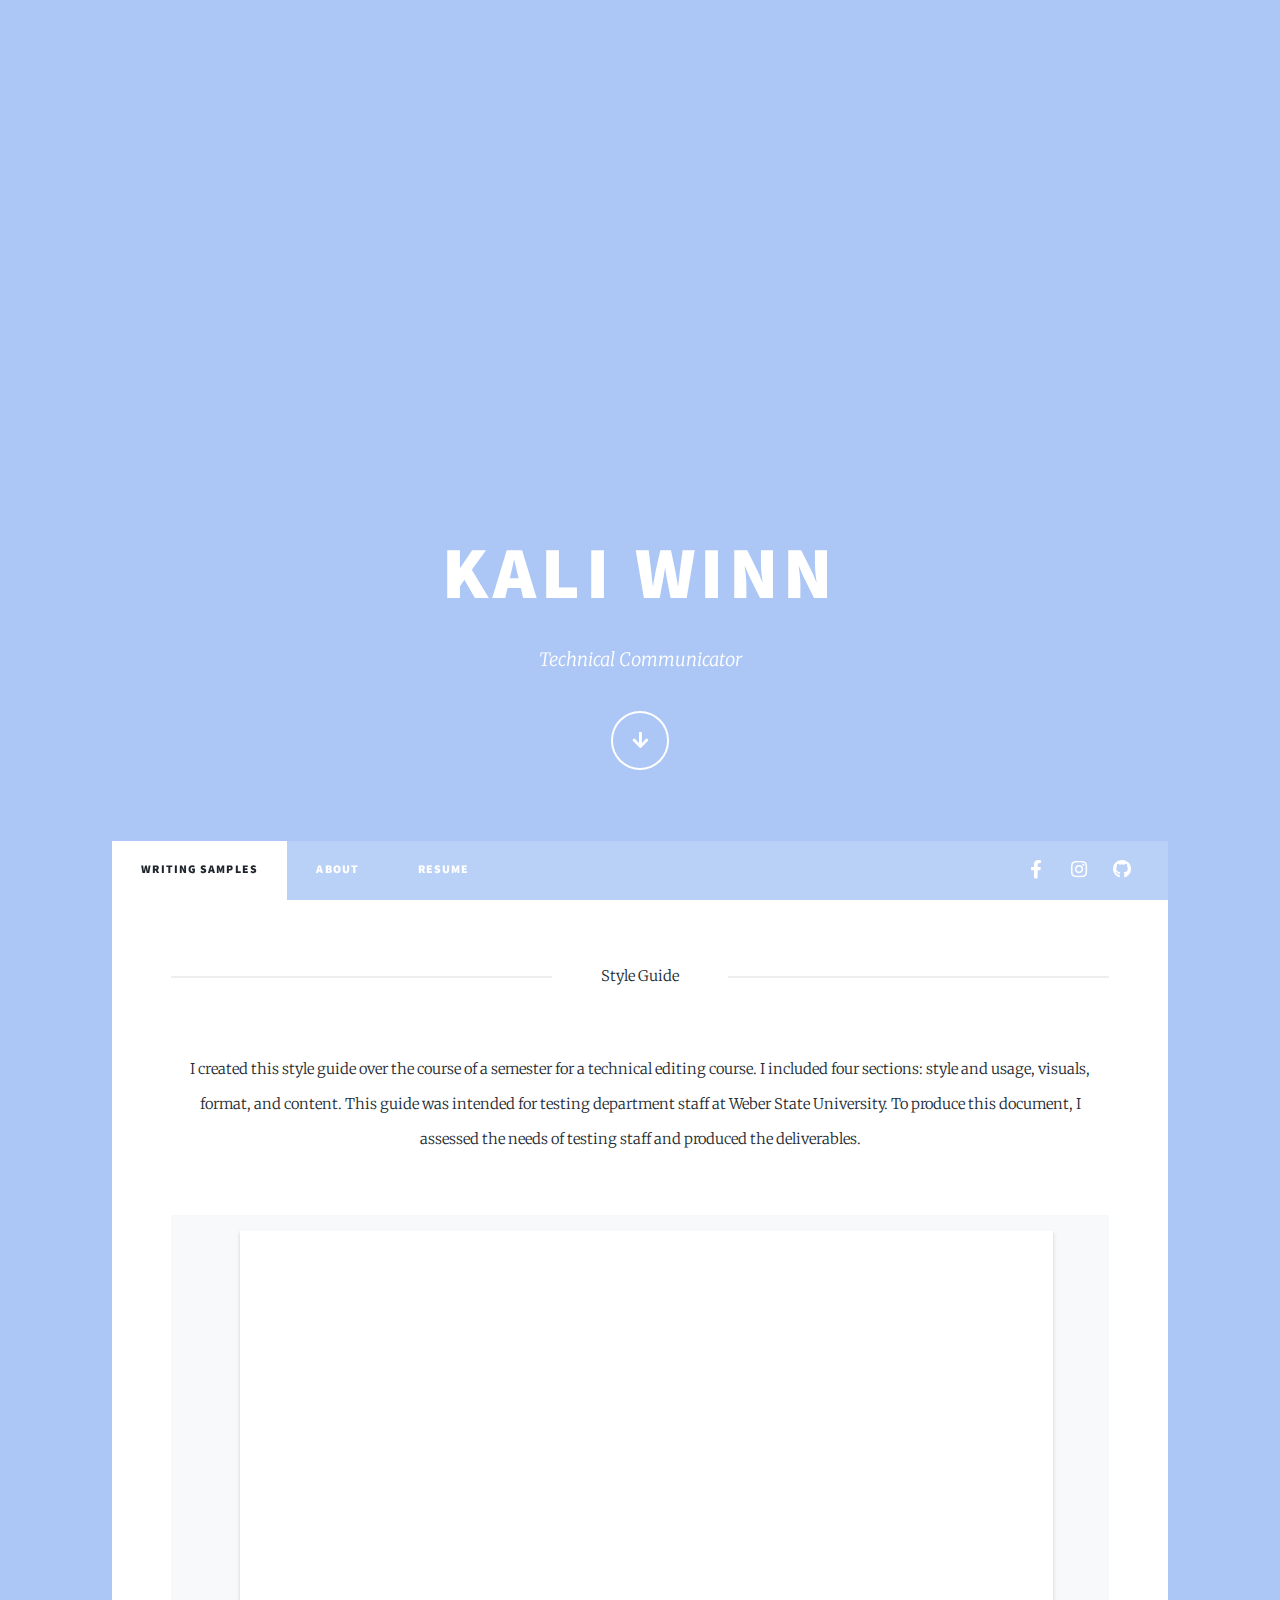
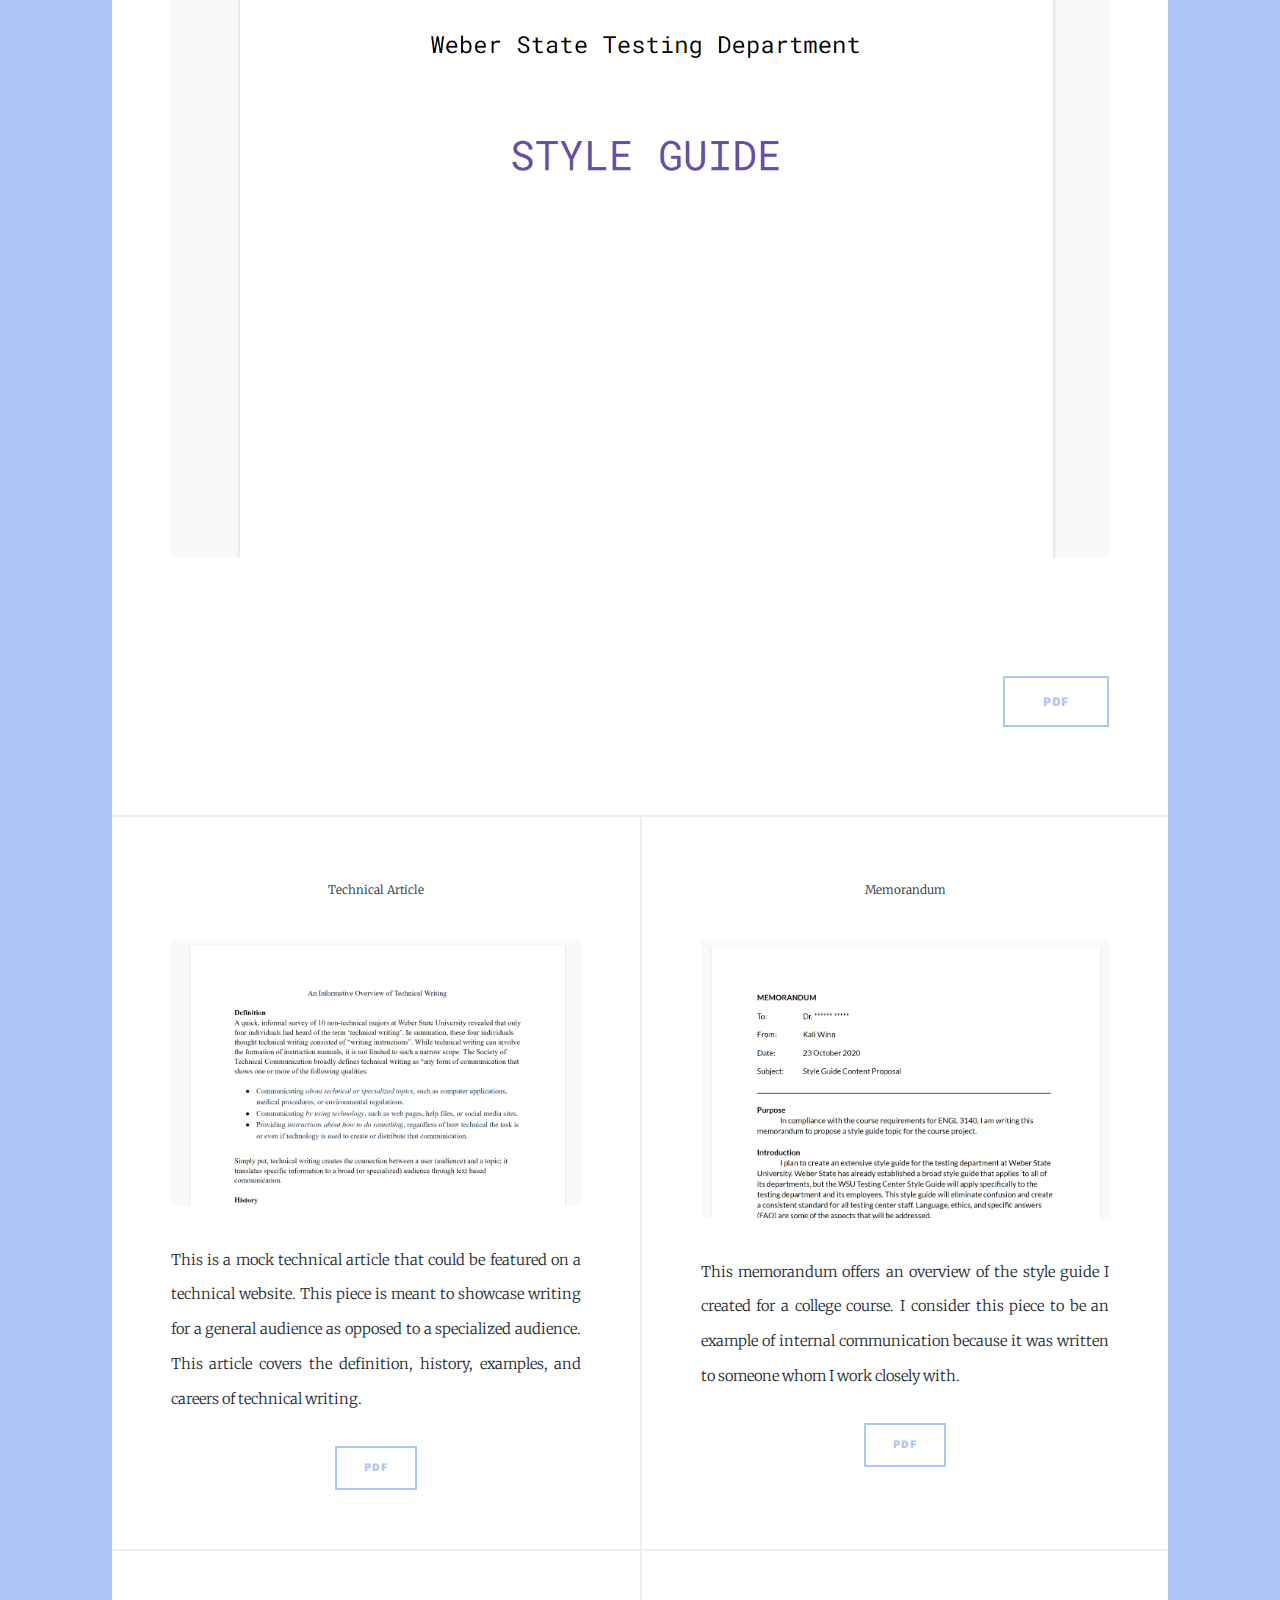
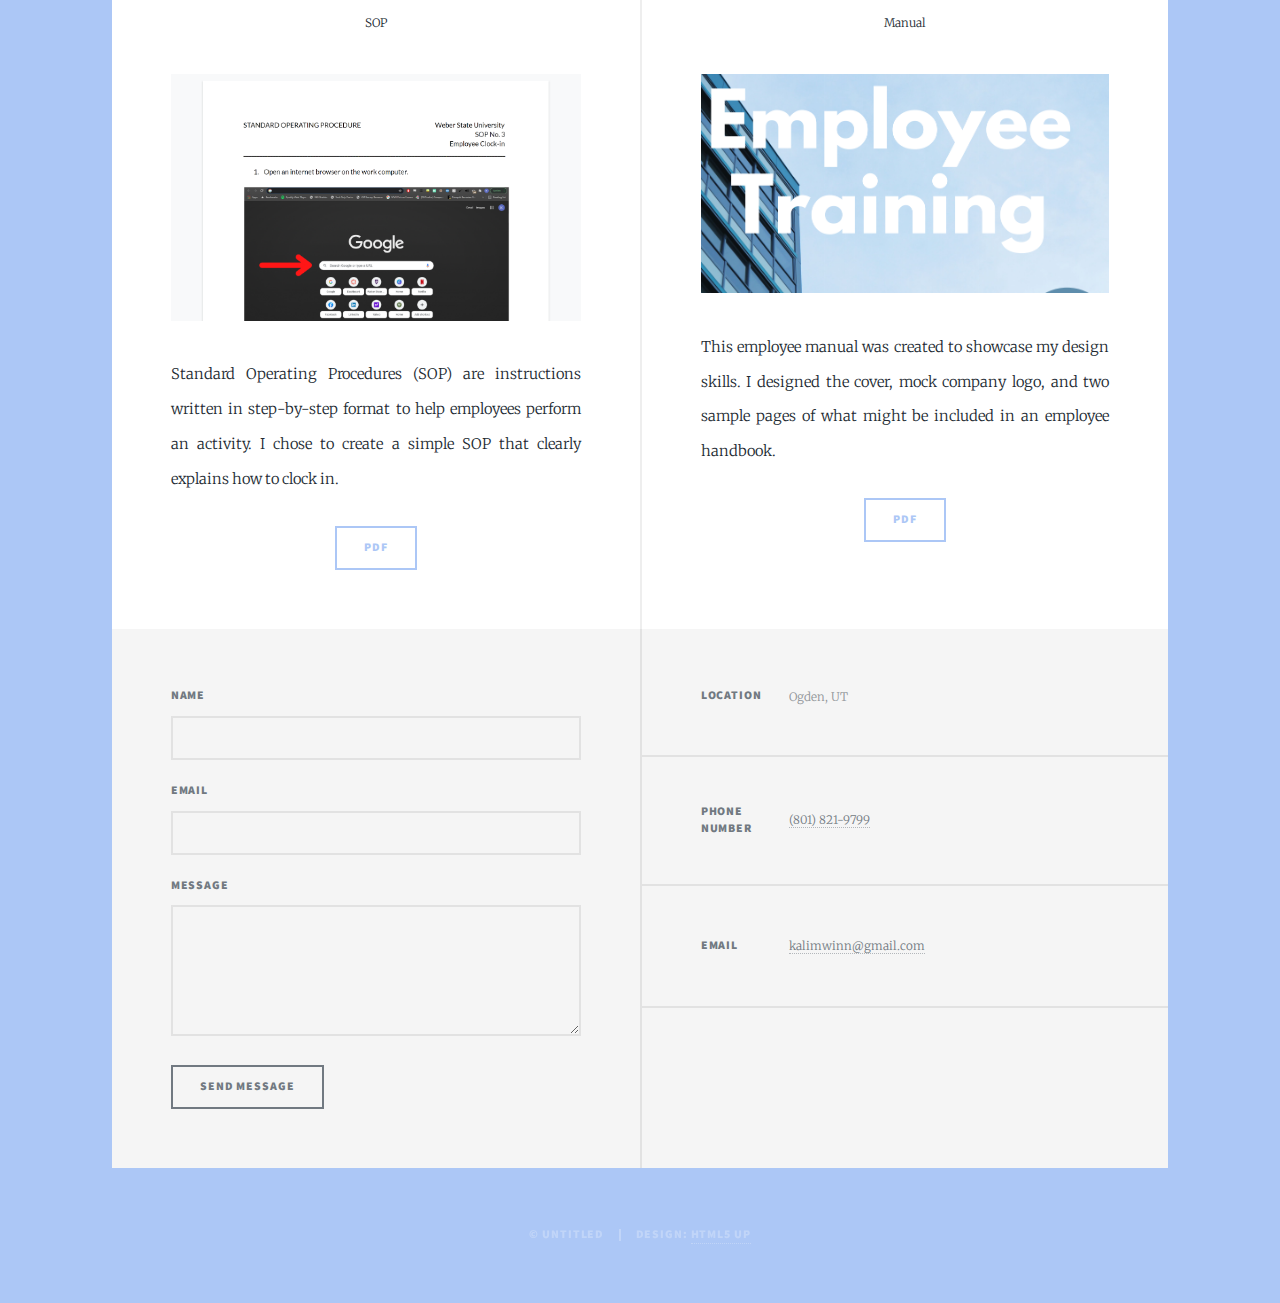
==== commit aa6c994d: "socials" ====
--- a/index.html
+++ b/index.html
@@ -35,13 +35,13 @@
 					<nav id="nav">
 						<ul class="links">
 							<li class="active"><a href="index.html">Writing Samples</a></li>
-							<li><a href="generic.html">Background</a></li>
+							<li><a href="generic.html">About</a></li>
 							<li><a href="elements.html">Resume</a></li>
 						</ul>
 						<ul class="icons">
-							<li><a href="#" class="icon brands fa-facebook-f"><span class="label">Facebook</span></a></li>
-							<li><a href="#" class="icon brands fa-instagram"><span class="label">Instagram</span></a></li>
-							<li><a href="#" class="icon brands fa-github"><span class="label">GitHub</span></a></li>
+							<li><a href="https://www.facebook.com/kali.winn.77/" target="_blank" class="icon brands fa-facebook-f"><span class="label">Facebook</span></a></li>
+							<li><a href="https://www.instagram.com/kaliwinn19/" target="_blank" class="icon brands fa-instagram"><span class="label">Instagram</span></a></li>
+							<li><a href="https://github.com/kaliwinn" target="_blank" class="icon brands fa-github"><span class="label">GitHub</span></a></li>
 						</ul>
 					</nav>
 
@@ -55,9 +55,9 @@
 									<p>I created this style guide over the course of a semester for a technical editing course. I included four sections: style and usage, visuals, format, and content. This guide was intended for testing department staff at Weber State University. To produce this document, I assessed the needs of testing staff and produced the deliverables.
 									</p>
 								</header>
-								<a href="#" class="image main"><img src="stylecover.png" alt="" /></a>
+								<a href="#" class="image main"><img src="stylecover.png" alt=""/> 
 								<ul class="actions special">
-									<li><a href="#" class="button large">PDF</a></li>
+									<li><a href="style.pdf" target="_blank" class="button large">PDF</a></li>
 								</ul>
 							</article>
 
@@ -70,7 +70,7 @@
 									<a href="#" class="image fit"><img src="articlecover.png" alt="" /></a>
 									<p>This is a mock technical article that could be featured on a technical website. This piece is meant to showcase writing for a general audience as opposed to a specialized audience. This article covers the definition, history, examples, and careers of technical writing.</p>
 									<ul class="actions special">
-										<li><a href="#" class="button">PDF</a></li>
+										<li><a href="tarticle.pdf" target="_blank" class="button">PDF</a></li>
 									</ul>
 								</article>
 								<article>
@@ -80,7 +80,7 @@
 									<a href="#" class="image fit"><img src="proposalcover.png" alt="" /></a>
 									<p>This memorandum offers an overview of the style guide I created for a college course. I consider this piece to be an example of internal communication because it was written to someone whom I work closely with.</p>
 									<ul class="actions special">
-										<li><a href="#" class="button">PDF</a></li>
+										<li><a href="memo.pdf" target="_blank" class="button">PDF</a></li>
 									</ul>
 								</article>
 								<article>
@@ -90,7 +90,7 @@
 									<a href="#" class="image fit"><img src="sopcover.png" alt="" /></a>
 									<p>Standard Operating Procedures (SOP) are instructions written in step-by-step format to help employees perform an activity. I chose to create a simple SOP that clearly explains how to clock in.</p>
 									<ul class="actions special">
-										<li><a href="#" class="button">PDF</a></li>
+										<li><a href="SOP.pdf" target="_blank" class="button">PDF</a></li>
 									</ul>
 								</article>
 								<article>
@@ -100,25 +100,10 @@
 									<a href="#" class="image fit"><img src="manualcover.png" alt="" /></a>
 									<p>This employee manual was created to showcase my design skills. I designed the cover, mock company logo, and two sample pages of what might be included in an employee handbook.</p>
 									<ul class="actions special">
-										<li><a href="#" class="button">PDF</a></li>
+										<li><a href="Manual .pdf" target="_blank" class="button">PDF</a></li>
 									</ul>
 								</article>
 							</section>
-
-						<!-- Footer -->
-							<footer>
-								<div class="pagination">
-									<!--<a href="#" class="previous">Prev</a>-->
-									<a href="#" class="page active">1</a>
-									<a href="#" class="page">2</a>
-									<a href="#" class="page">3</a>
-									<span class="extra">&hellip;</span>
-									<a href="#" class="page">8</a>
-									<a href="#" class="page">9</a>
-									<a href="#" class="page">10</a>
-									<a href="#" class="next">Next</a>
-								</div>
-							</footer>
 
 					</div>
 
@@ -159,14 +144,6 @@
 								<p><a href="#">kalimwinn@gmail.com</a></p>
 							</section>
 							<section>
-								<h3>Social</h3>
-								<ul class="icons alt">
-									<li><a href="#" class="icon brands alt fa-facebook-f"><span class="label">Facebook</span></a></li>
-									<li><a href="#" class="icon brands alt fa-instagram"><span class="label">Instagram</span></a></li>
-									<li><a href="#" class="icon brands alt fa-github"><span class="label">GitHub</span></a></li>
-								</ul>
-							</section>
-						</section>
 					</footer>
 
 				<!-- Copyright -->
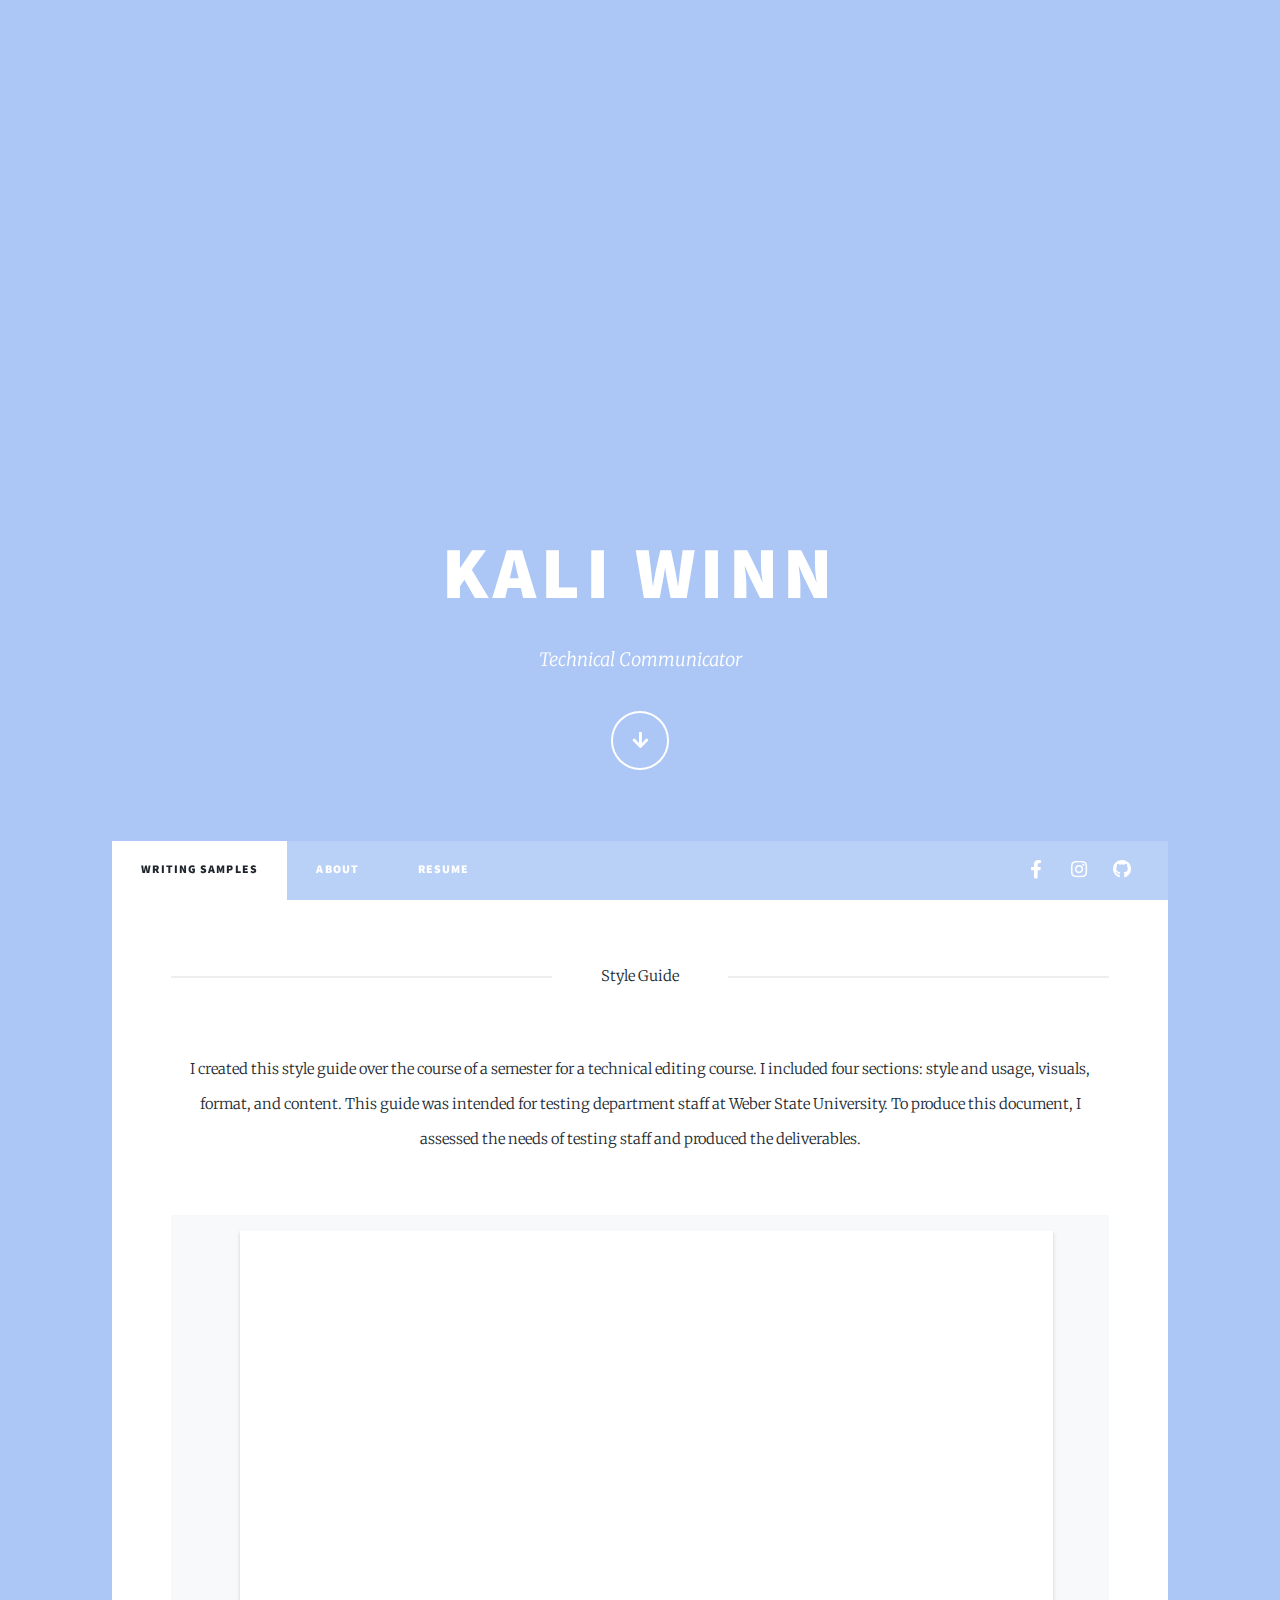
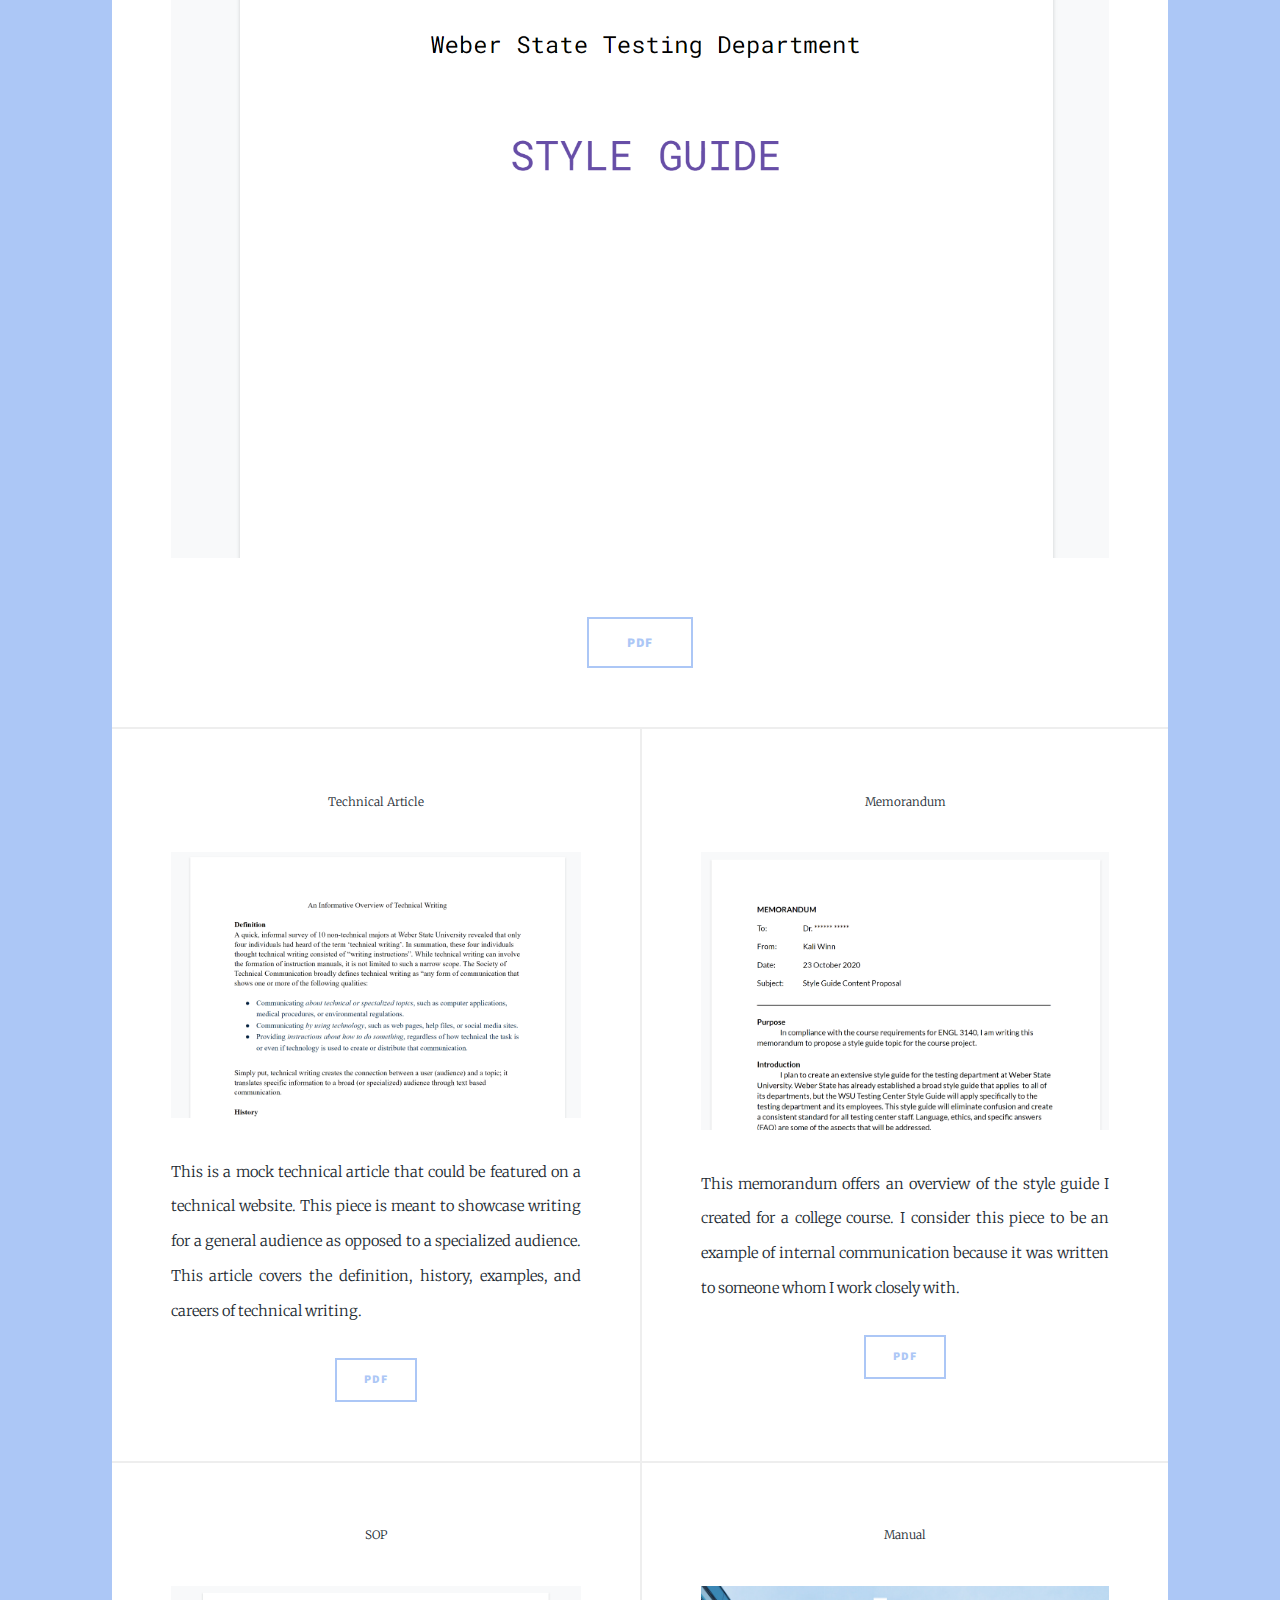
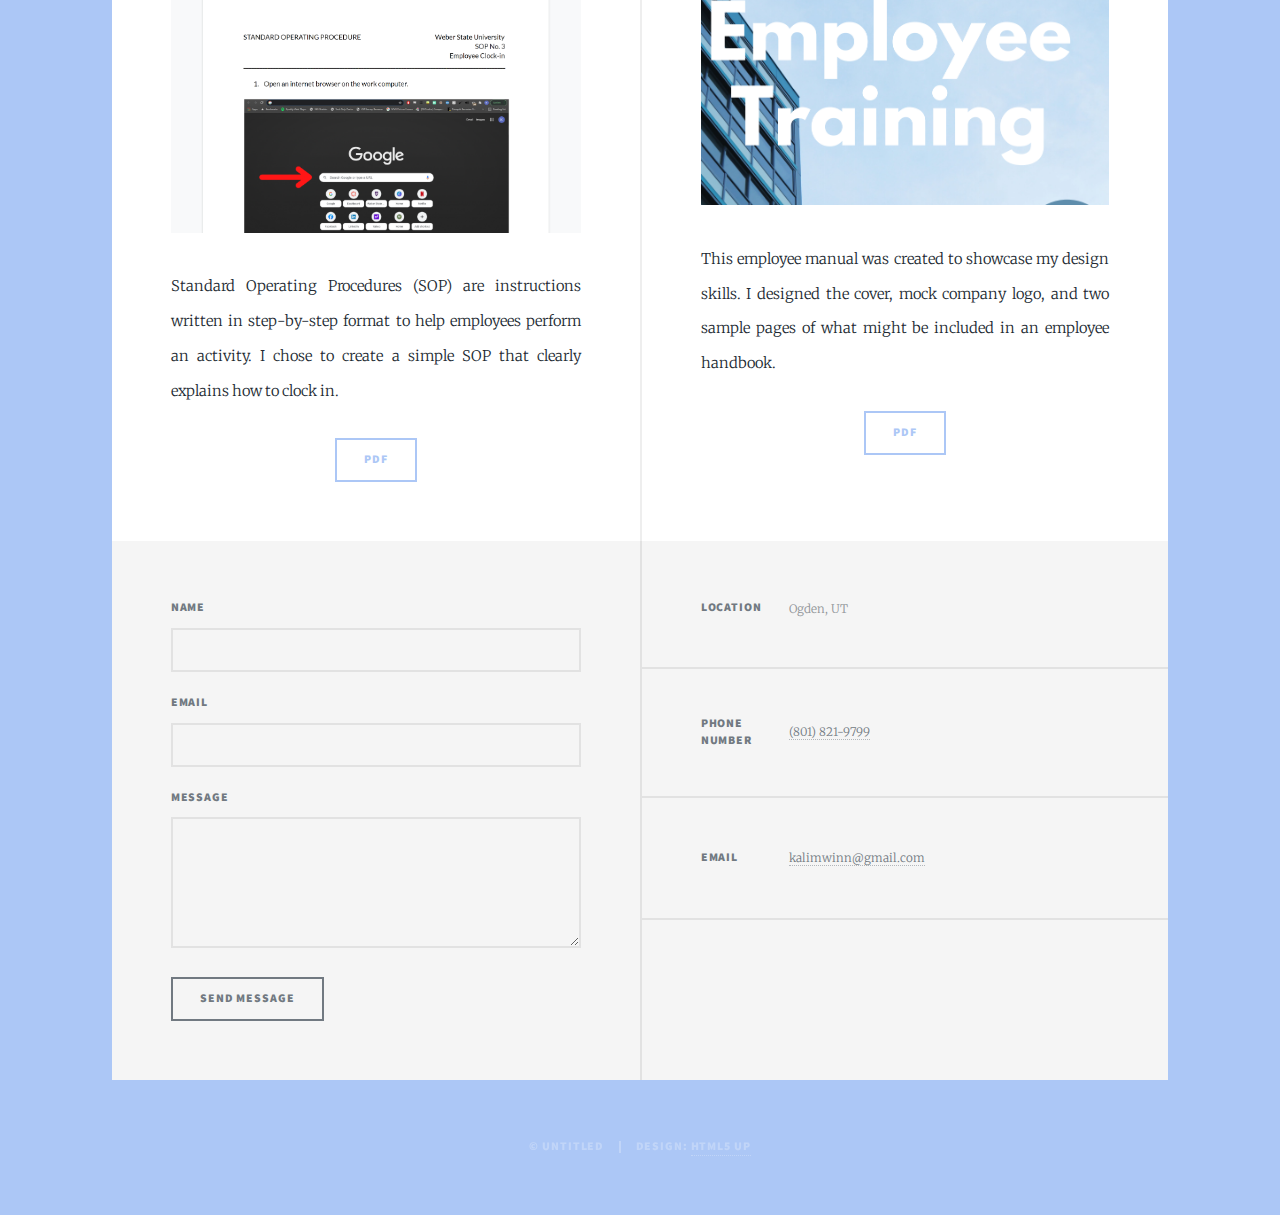
==== commit bf08b7a0: "fixed button spacing, tag uniformity, added cover pdf" ====
--- a/index.html
+++ b/index.html
@@ -22,7 +22,11 @@
 						<h1>Kali Winn</h1>
 						<p>Technical Communicator</p>
 						<ul class="actions">
-							<li><a href="#header" class="button icon solid solo fa-arrow-down scrolly">Continue</a></li>
+							<li>
+								<a href="#header" class="button icon solid solo fa-arrow-down scrolly">
+								Continue
+								</a>
+							</li>
 						</ul>
 					</div>
 
@@ -52,13 +56,12 @@
 							<article class="post featured">
 								<header class="major">
 									<span class="date">Style Guide</span>
-									<p>I created this style guide over the course of a semester for a technical editing course. I included four sections: style and usage, visuals, format, and content. This guide was intended for testing department staff at Weber State University. To produce this document, I assessed the needs of testing staff and produced the deliverables.
+									<p>
+										I created this style guide over the course of a semester for a technical editing course. I included four sections: style and usage, visuals, format, and content. This guide was intended for testing department staff at Weber State University. To produce this document, I assessed the needs of testing staff and produced the deliverables.
 									</p>
 								</header>
-								<a href="#" class="image main"><img src="stylecover.png" alt=""/> 
-								<ul class="actions special">
-									<li><a href="style.pdf" target="_blank" class="button large">PDF</a></li>
-								</ul>
+								<div class="image main"><img src="stylecover.png" alt=""/></div>
+								<a href="style.pdf" target="_blank" class="button large">PDF</a>
 							</article>
 
 						<!-- Posts -->
@@ -67,41 +70,33 @@
 									<header>
 										<span class="date">Technical Article</span>
 									</header>
-									<a href="#" class="image fit"><img src="articlecover.png" alt="" /></a>
+									<div class="image fit"><img src="articlecover.png" alt="" /></div>
 									<p>This is a mock technical article that could be featured on a technical website. This piece is meant to showcase writing for a general audience as opposed to a specialized audience. This article covers the definition, history, examples, and careers of technical writing.</p>
-									<ul class="actions special">
-										<li><a href="tarticle.pdf" target="_blank" class="button">PDF</a></li>
-									</ul>
+									<a href="tarticle.pdf" target="_blank" class="button">PDF</a>
 								</article>
 								<article>
 									<header>
 										<span class="date">Memorandum</span>
 									</header>
-									<a href="#" class="image fit"><img src="proposalcover.png" alt="" /></a>
+									<div class="image fit"><img src="proposalcover.png" alt="" /></div>
 									<p>This memorandum offers an overview of the style guide I created for a college course. I consider this piece to be an example of internal communication because it was written to someone whom I work closely with.</p>
-									<ul class="actions special">
-										<li><a href="memo.pdf" target="_blank" class="button">PDF</a></li>
-									</ul>
+									<a href="memo.pdf" target="_blank" class="button">PDF</a>
 								</article>
 								<article>
 									<header>
 										<span class="date">SOP</span>
 									</header>
-									<a href="#" class="image fit"><img src="sopcover.png" alt="" /></a>
+									<div class="image fit"><img src="sopcover.png" alt="" /></div>
 									<p>Standard Operating Procedures (SOP) are instructions written in step-by-step format to help employees perform an activity. I chose to create a simple SOP that clearly explains how to clock in.</p>
-									<ul class="actions special">
-										<li><a href="SOP.pdf" target="_blank" class="button">PDF</a></li>
-									</ul>
+									<a href="SOP.pdf" target="_blank" class="button">PDF</a>
 								</article>
 								<article>
 									<header>
 										<span class="date">Manual</span>
 									</header>
-									<a href="#" class="image fit"><img src="manualcover.png" alt="" /></a>
+									<div class="image fit"><img src="manualcover.png" alt="" /></div>
 									<p>This employee manual was created to showcase my design skills. I designed the cover, mock company logo, and two sample pages of what might be included in an employee handbook.</p>
-									<ul class="actions special">
-										<li><a href="Manual .pdf" target="_blank" class="button">PDF</a></li>
-									</ul>
+									<a href="Manual .pdf" target="_blank" class="button">PDF</a>
 								</article>
 							</section>
 
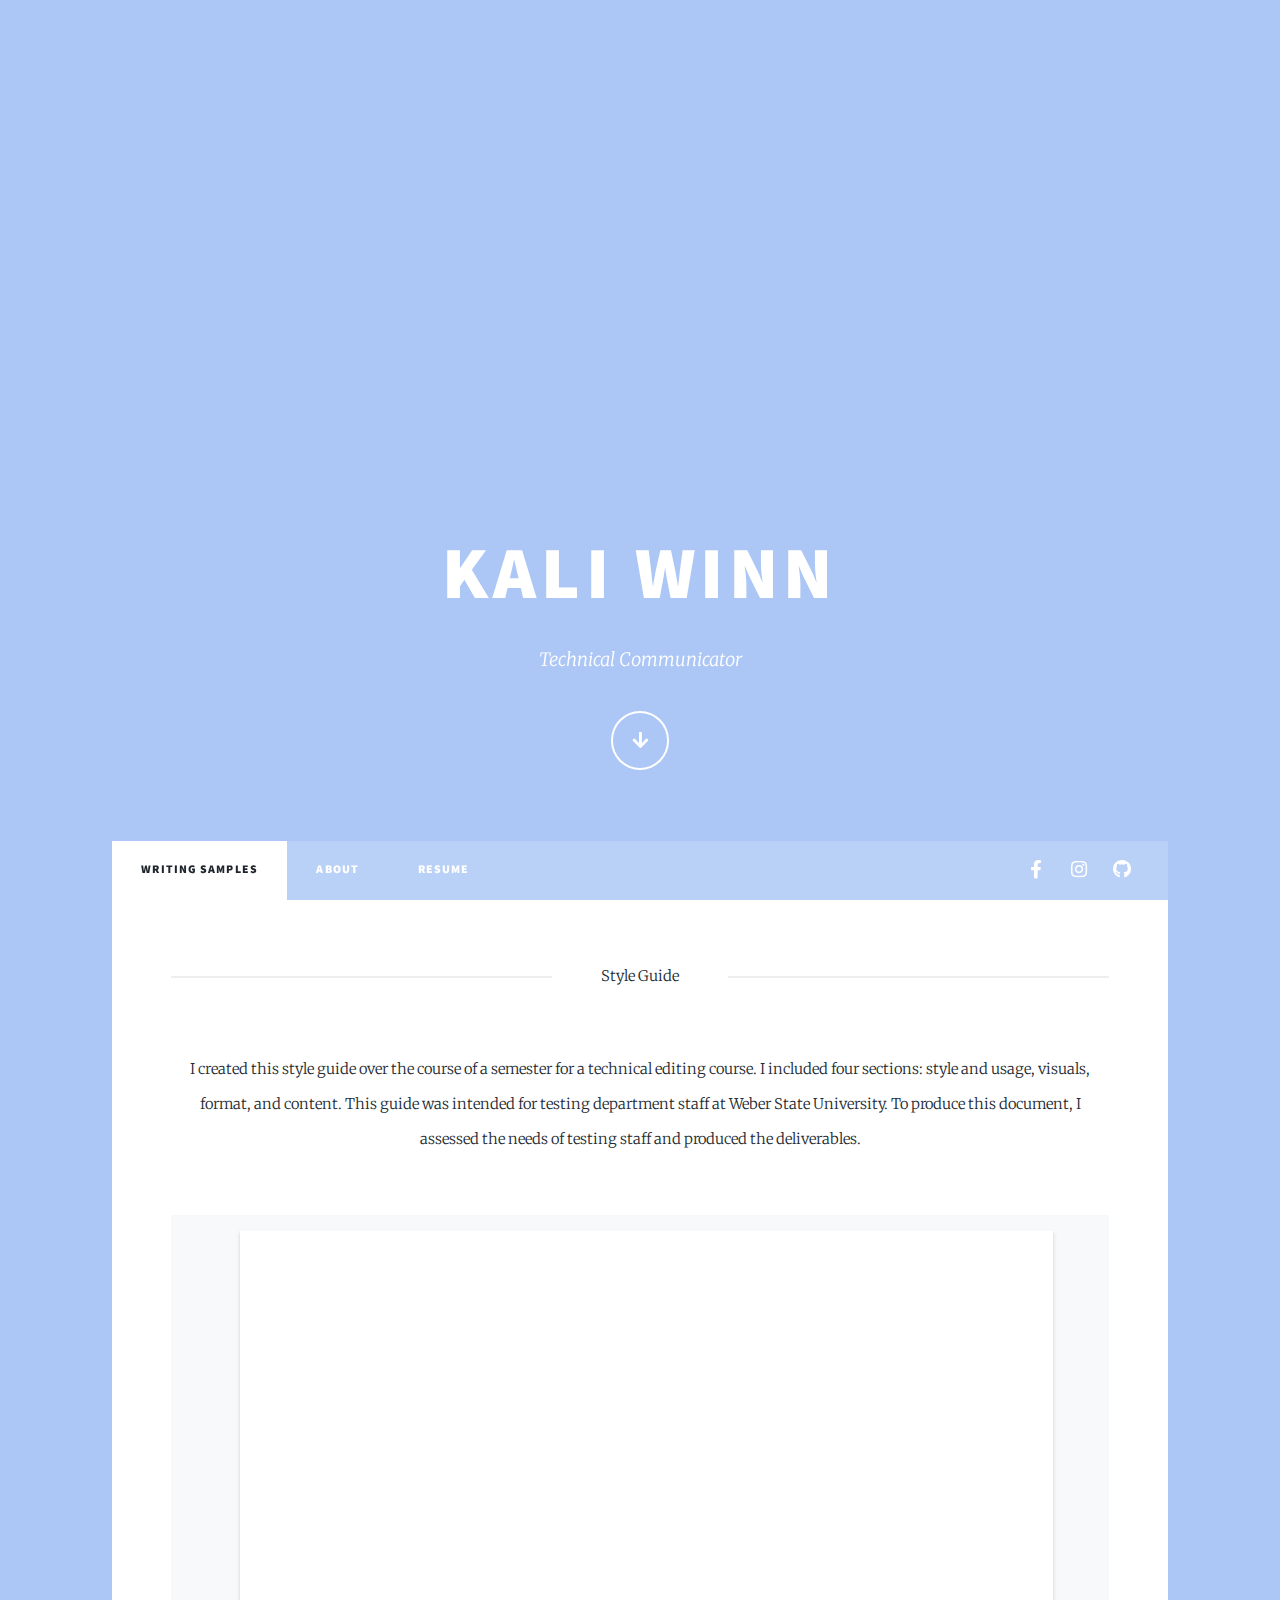
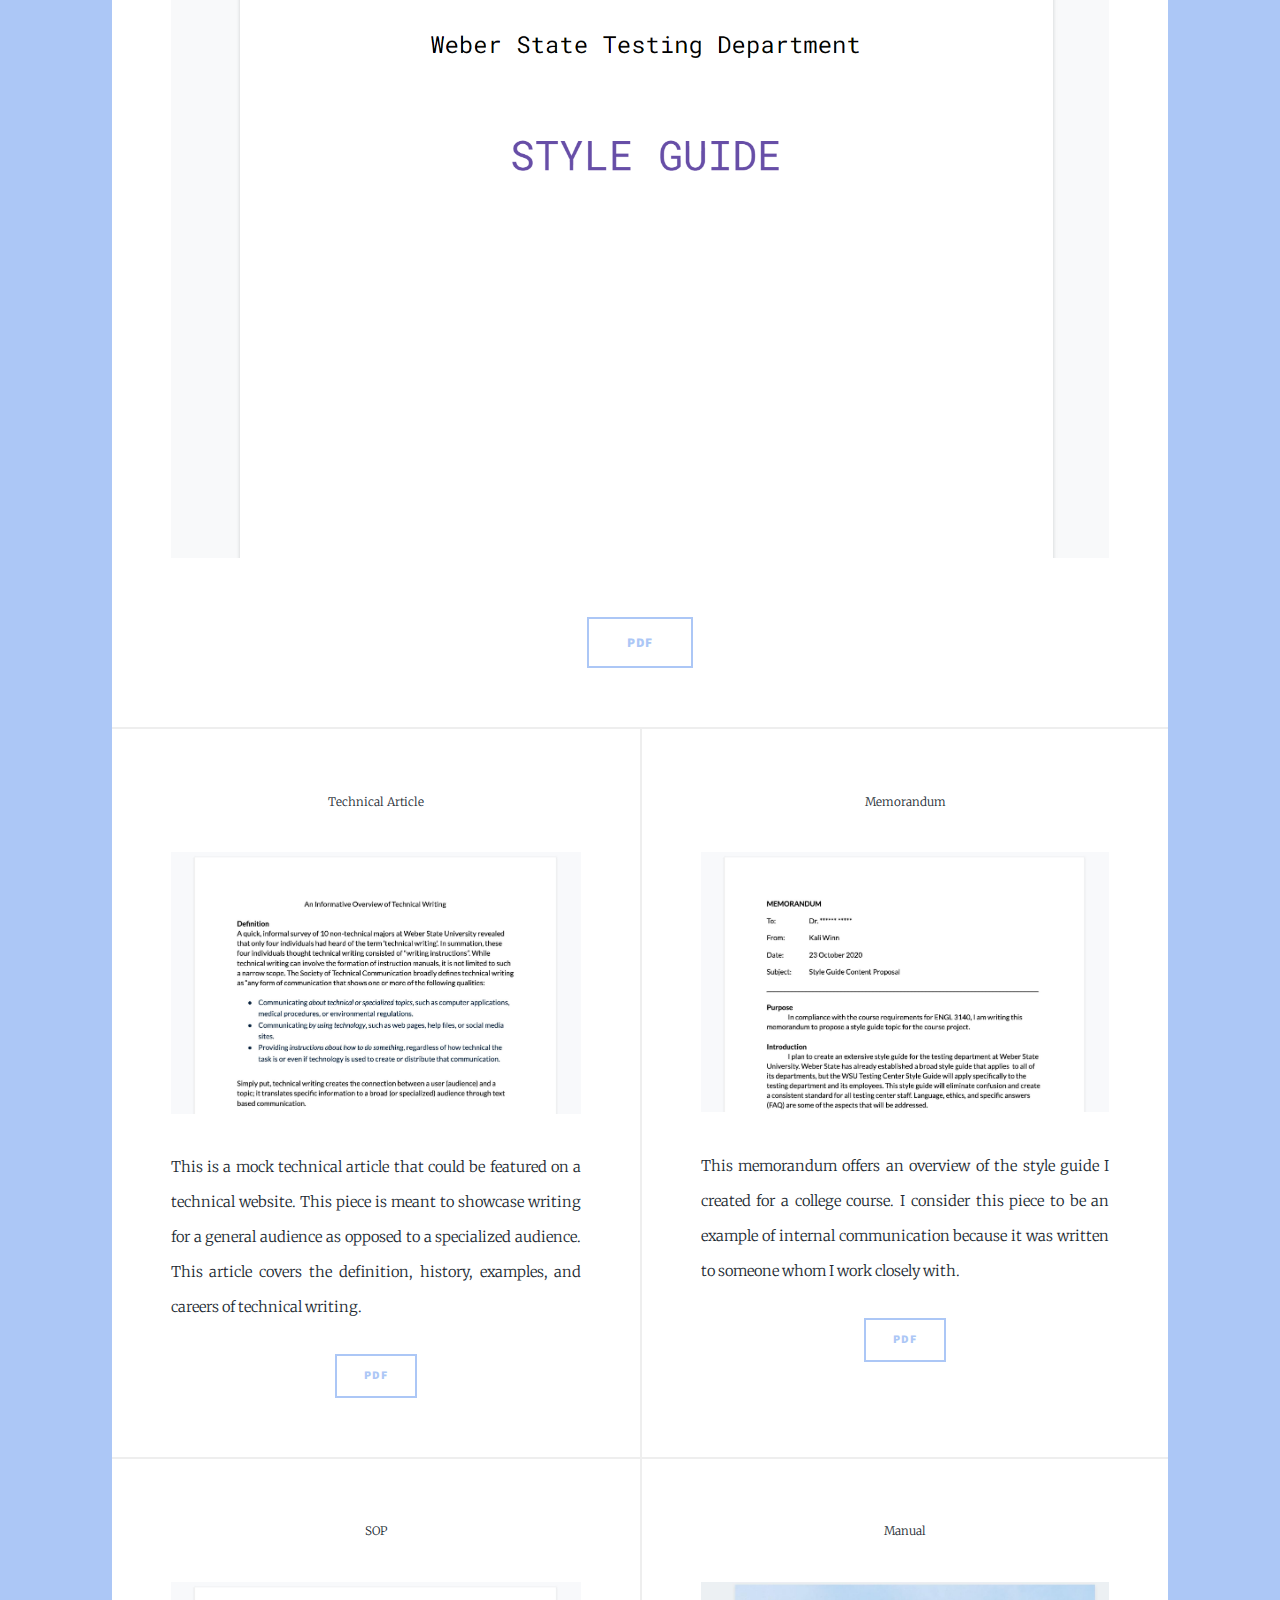
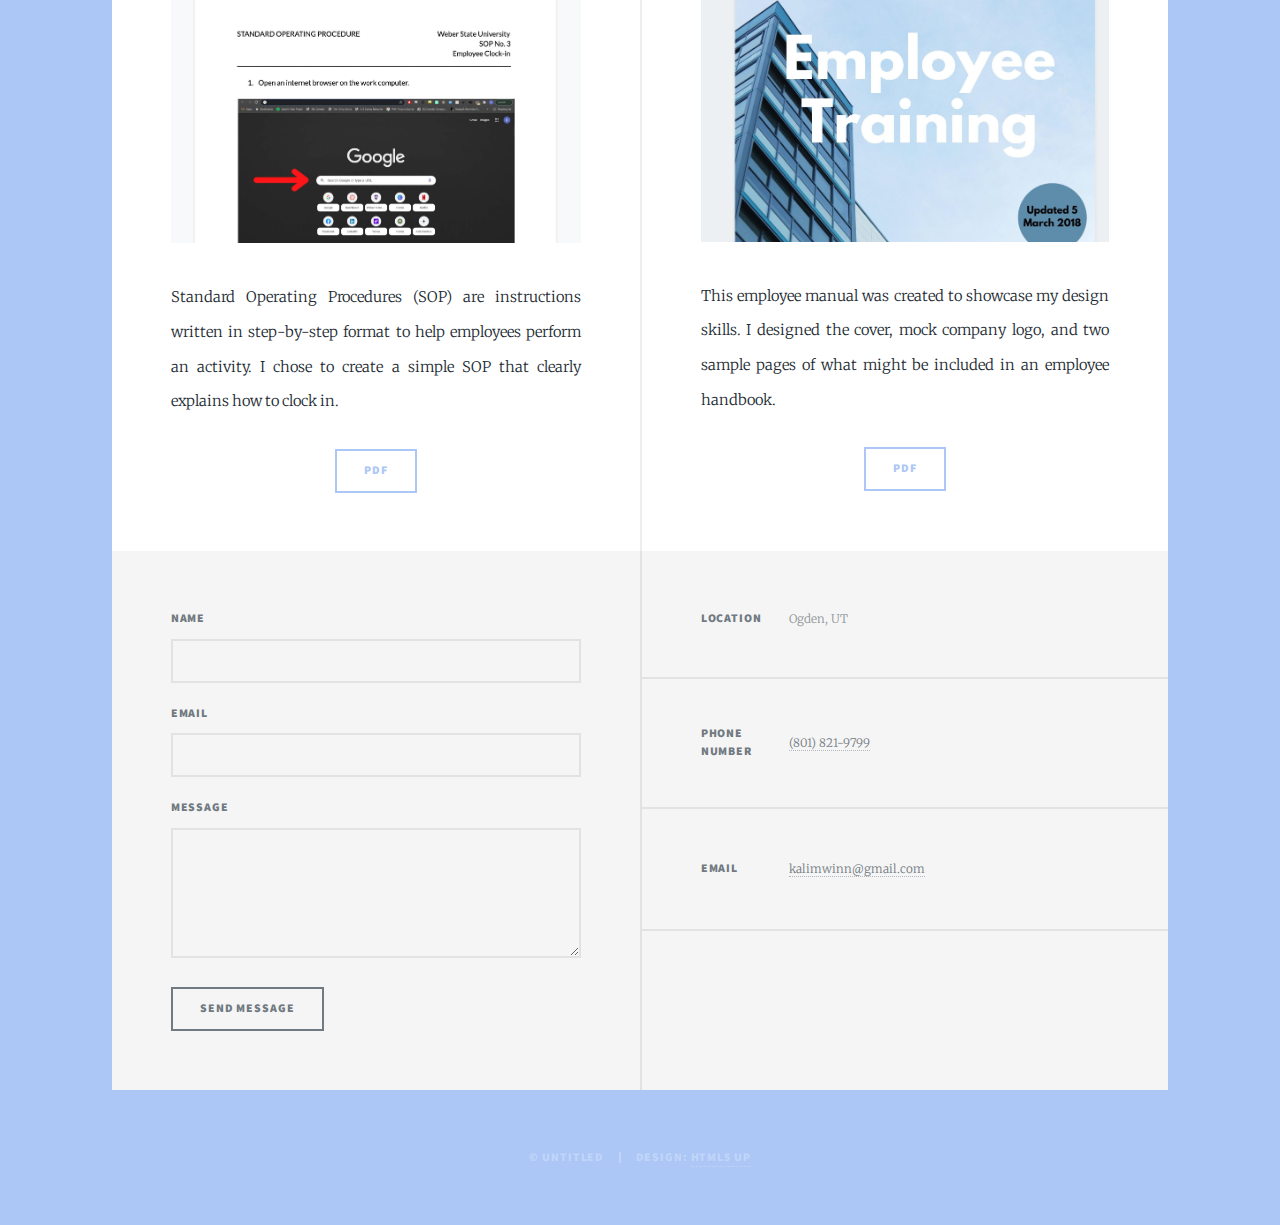
==== commit edc81991: "optimized images for web" ====
--- a/index.html
+++ b/index.html
@@ -60,7 +60,7 @@
 										I created this style guide over the course of a semester for a technical editing course. I included four sections: style and usage, visuals, format, and content. This guide was intended for testing department staff at Weber State University. To produce this document, I assessed the needs of testing staff and produced the deliverables.
 									</p>
 								</header>
-								<div class="image main"><img src="stylecover.png" alt=""/></div>
+								<div class="image main"><img src="stylecover_opt.png" alt=""/></div>
 								<a href="style.pdf" target="_blank" class="button large">PDF</a>
 							</article>
 
@@ -70,7 +70,7 @@
 									<header>
 										<span class="date">Technical Article</span>
 									</header>
-									<div class="image fit"><img src="articlecover.png" alt="" /></div>
+									<div class="image fit"><img src="articlecover.jpg" alt="" /></div>
 									<p>This is a mock technical article that could be featured on a technical website. This piece is meant to showcase writing for a general audience as opposed to a specialized audience. This article covers the definition, history, examples, and careers of technical writing.</p>
 									<a href="tarticle.pdf" target="_blank" class="button">PDF</a>
 								</article>
@@ -78,7 +78,7 @@
 									<header>
 										<span class="date">Memorandum</span>
 									</header>
-									<div class="image fit"><img src="proposalcover.png" alt="" /></div>
+									<div class="image fit"><img src="proposalcover.jpg" alt="" /></div>
 									<p>This memorandum offers an overview of the style guide I created for a college course. I consider this piece to be an example of internal communication because it was written to someone whom I work closely with.</p>
 									<a href="memo.pdf" target="_blank" class="button">PDF</a>
 								</article>
@@ -86,7 +86,7 @@
 									<header>
 										<span class="date">SOP</span>
 									</header>
-									<div class="image fit"><img src="sopcover.png" alt="" /></div>
+									<div class="image fit"><img src="sopcover.jpg" alt="" /></div>
 									<p>Standard Operating Procedures (SOP) are instructions written in step-by-step format to help employees perform an activity. I chose to create a simple SOP that clearly explains how to clock in.</p>
 									<a href="SOP.pdf" target="_blank" class="button">PDF</a>
 								</article>
@@ -94,7 +94,7 @@
 									<header>
 										<span class="date">Manual</span>
 									</header>
-									<div class="image fit"><img src="manualcover.png" alt="" /></div>
+									<div class="image fit"><img src="manualcover.jpg" alt="" /></div>
 									<p>This employee manual was created to showcase my design skills. I designed the cover, mock company logo, and two sample pages of what might be included in an employee handbook.</p>
 									<a href="Manual .pdf" target="_blank" class="button">PDF</a>
 								</article>
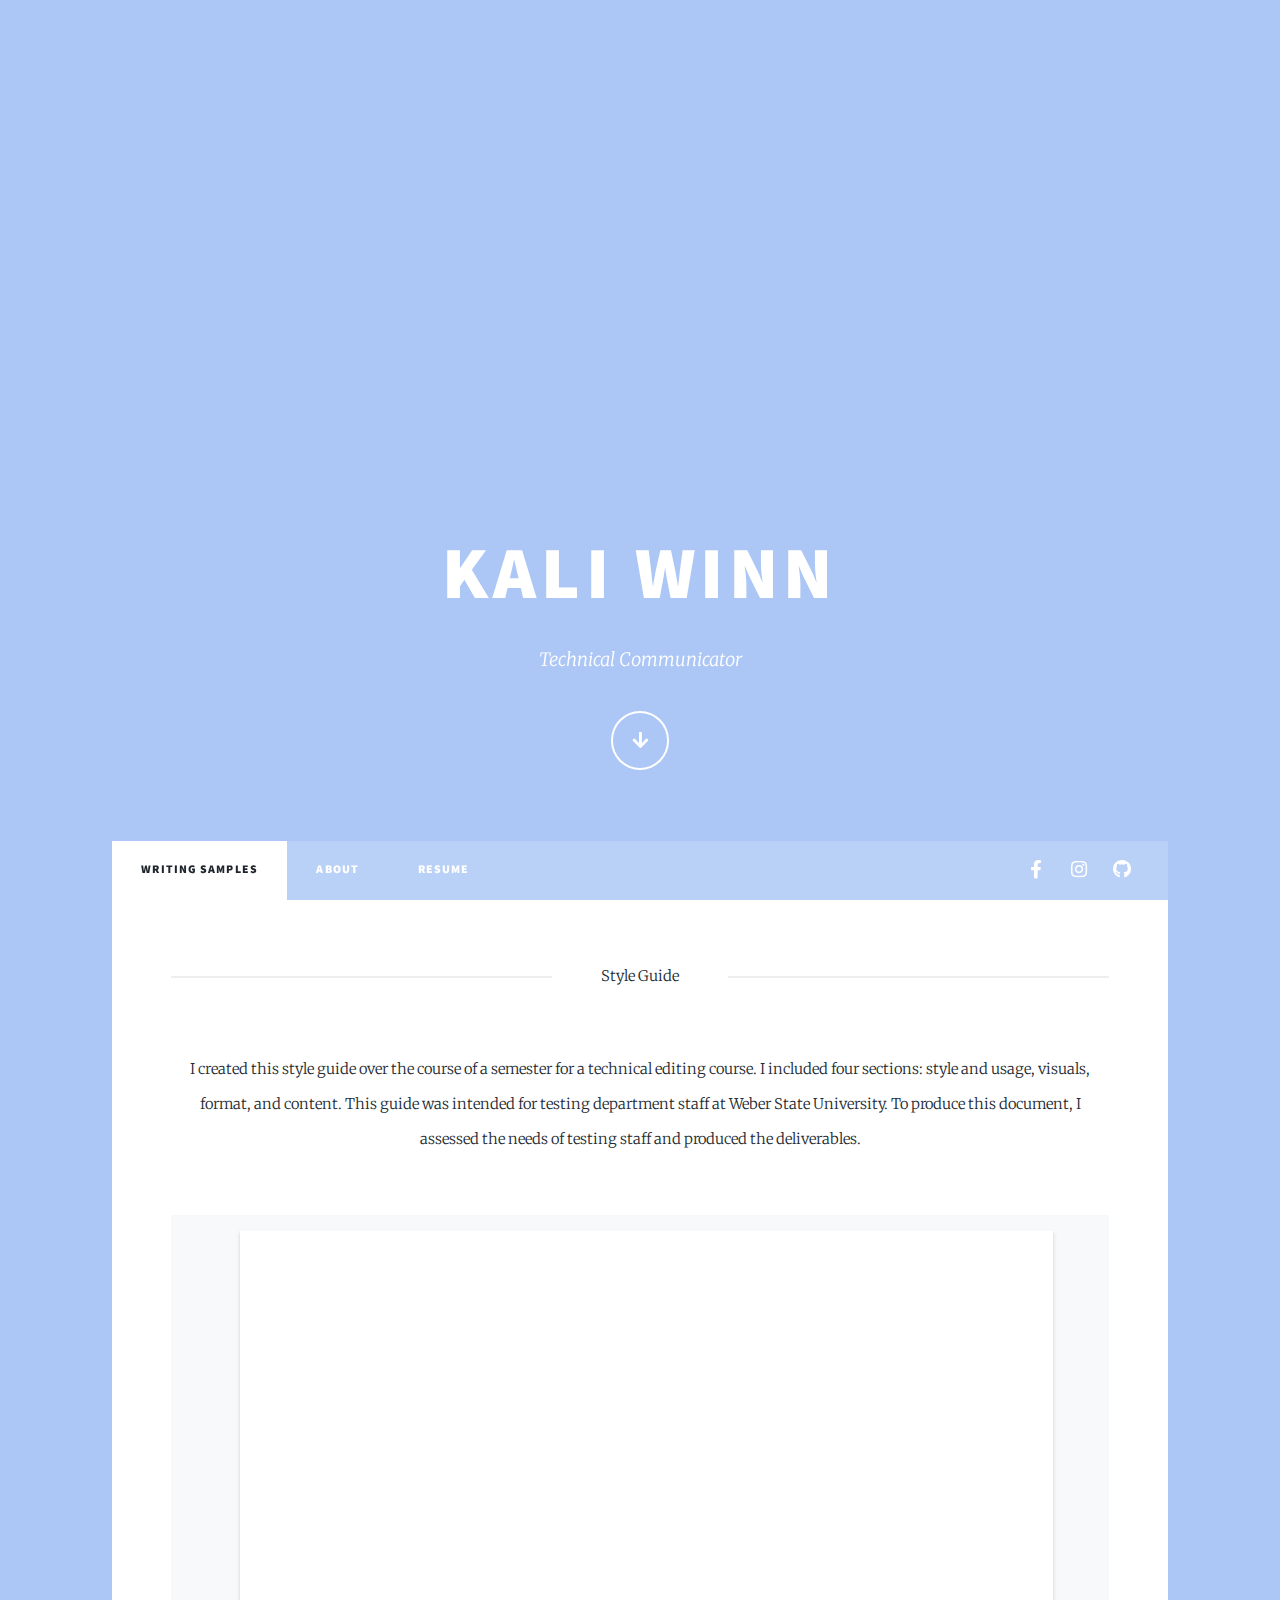
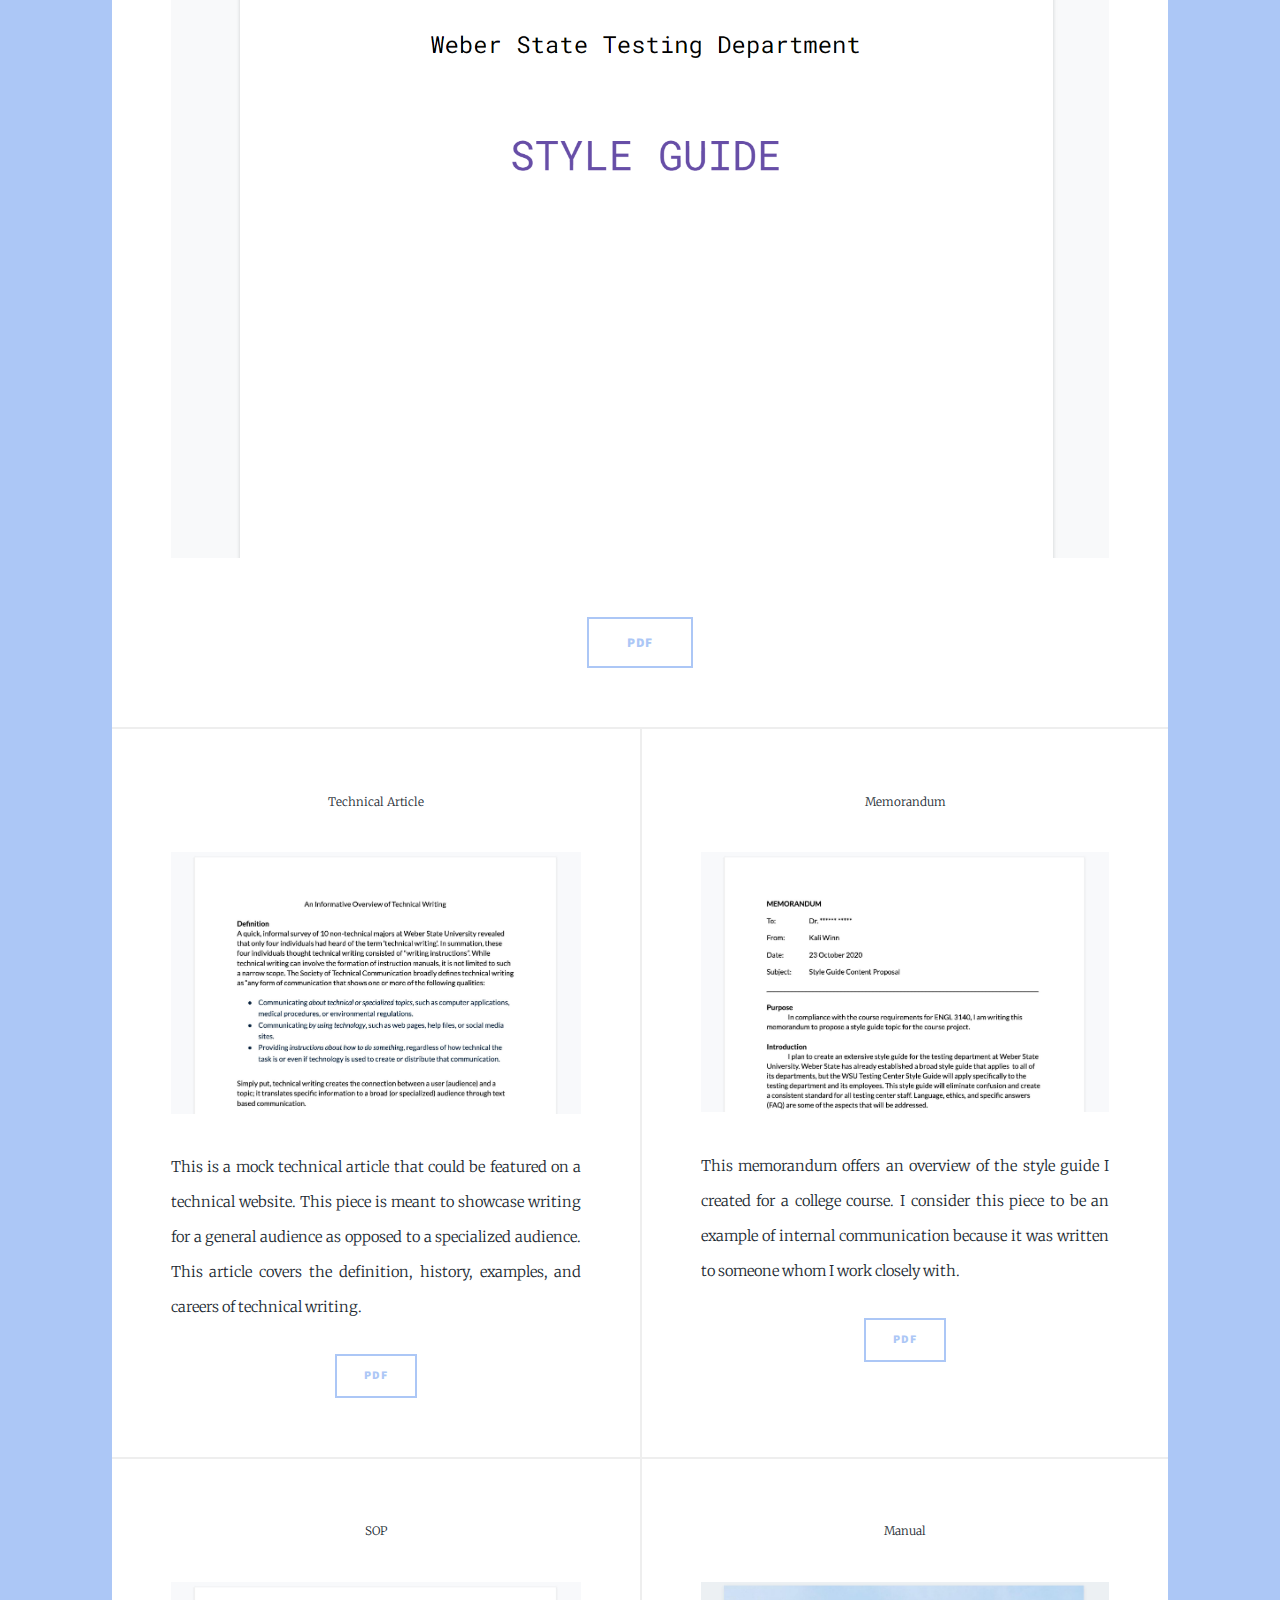
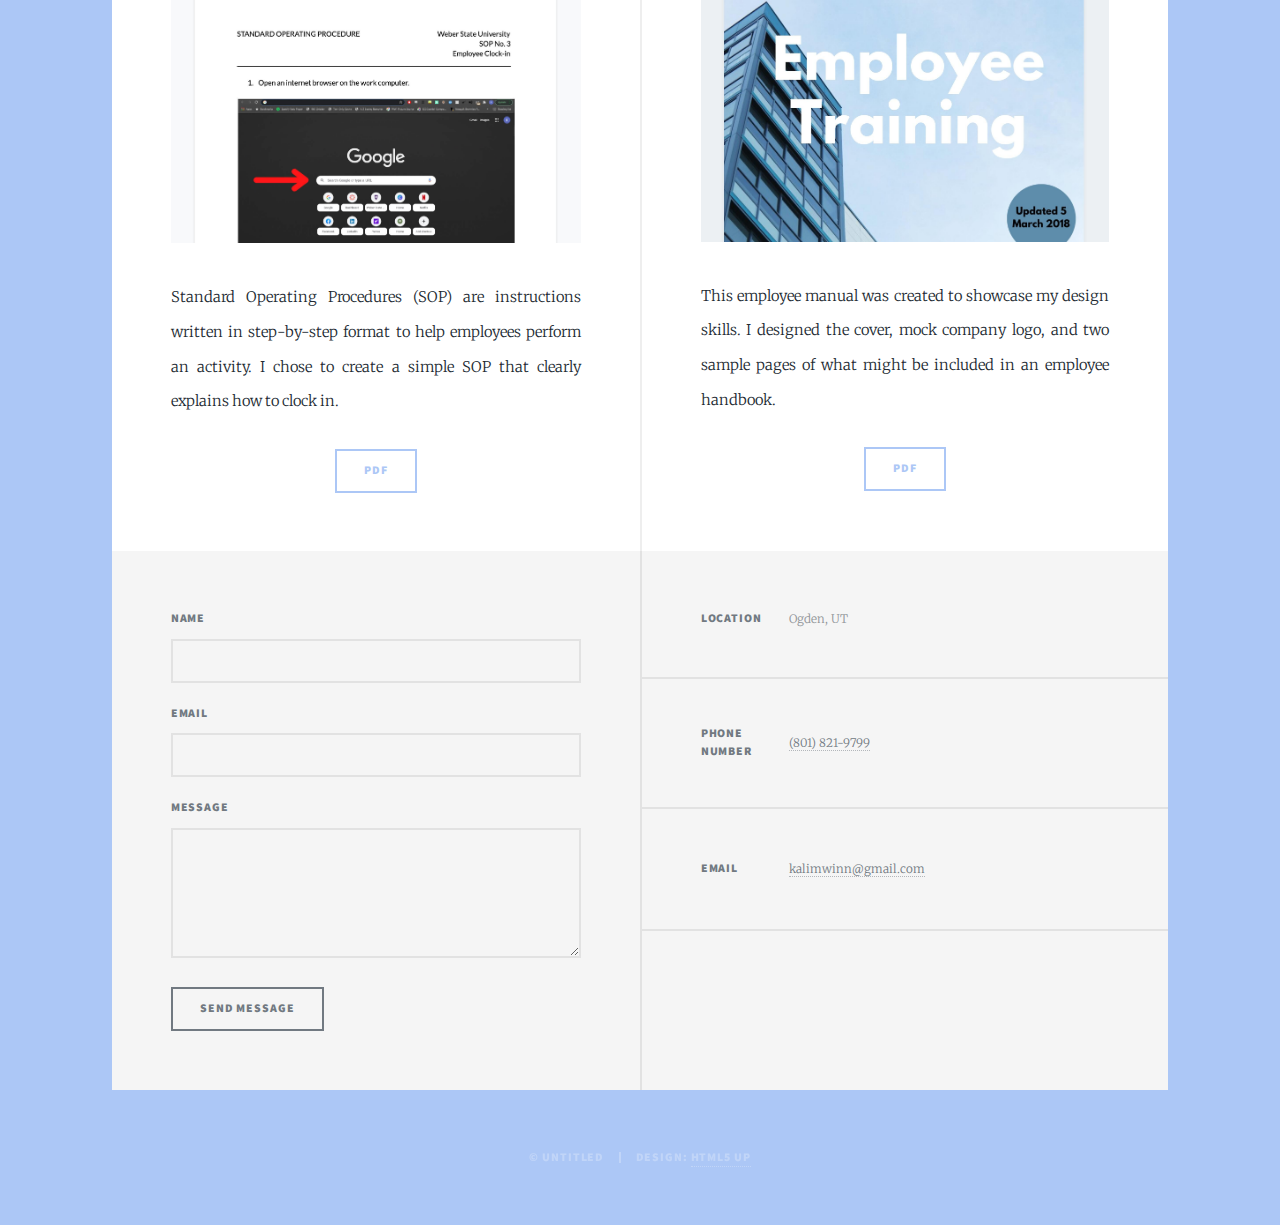
==== commit a167521d: "moved images into assets folder" ====
--- a/index.html
+++ b/index.html
@@ -60,7 +60,7 @@
 										I created this style guide over the course of a semester for a technical editing course. I included four sections: style and usage, visuals, format, and content. This guide was intended for testing department staff at Weber State University. To produce this document, I assessed the needs of testing staff and produced the deliverables.
 									</p>
 								</header>
-								<div class="image main"><img src="stylecover_opt.png" alt=""/></div>
+								<div class="image main"><img src="assets/images/stylecover_opt.png" alt=""/></div>
 								<a href="style.pdf" target="_blank" class="button large">PDF</a>
 							</article>
 
@@ -70,7 +70,7 @@
 									<header>
 										<span class="date">Technical Article</span>
 									</header>
-									<div class="image fit"><img src="articlecover.jpg" alt="" /></div>
+									<div class="image fit"><img src="assets/images/articlecover.jpg" alt="" /></div>
 									<p>This is a mock technical article that could be featured on a technical website. This piece is meant to showcase writing for a general audience as opposed to a specialized audience. This article covers the definition, history, examples, and careers of technical writing.</p>
 									<a href="tarticle.pdf" target="_blank" class="button">PDF</a>
 								</article>
@@ -78,7 +78,7 @@
 									<header>
 										<span class="date">Memorandum</span>
 									</header>
-									<div class="image fit"><img src="proposalcover.jpg" alt="" /></div>
+									<div class="image fit"><img src="assets/images/proposalcover.jpg" alt="" /></div>
 									<p>This memorandum offers an overview of the style guide I created for a college course. I consider this piece to be an example of internal communication because it was written to someone whom I work closely with.</p>
 									<a href="memo.pdf" target="_blank" class="button">PDF</a>
 								</article>
@@ -86,7 +86,7 @@
 									<header>
 										<span class="date">SOP</span>
 									</header>
-									<div class="image fit"><img src="sopcover.jpg" alt="" /></div>
+									<div class="image fit"><img src="assets/images/sopcover.jpg" alt="" /></div>
 									<p>Standard Operating Procedures (SOP) are instructions written in step-by-step format to help employees perform an activity. I chose to create a simple SOP that clearly explains how to clock in.</p>
 									<a href="SOP.pdf" target="_blank" class="button">PDF</a>
 								</article>
@@ -94,7 +94,7 @@
 									<header>
 										<span class="date">Manual</span>
 									</header>
-									<div class="image fit"><img src="manualcover.jpg" alt="" /></div>
+									<div class="image fit"><img src="assets/images/manualcover.jpg" alt="" /></div>
 									<p>This employee manual was created to showcase my design skills. I designed the cover, mock company logo, and two sample pages of what might be included in an employee handbook.</p>
 									<a href="Manual .pdf" target="_blank" class="button">PDF</a>
 								</article>
--- a/assets/css/main.css
+++ b/assets/css/main.css
@@ -4682,4 +4682,20 @@
 			visibility: visible;
 		}
 
-	}+	}
+
+/* additional styles */
+.about_columns {
+	display: flex;
+}
+
+.about_spacer {
+	width: 200px;
+}
+
+/* wrap columns at 1000px */
+@media screen and (max-width: 1000px) {
+	.about_columns {
+		flex-wrap: wrap
+	}
+}